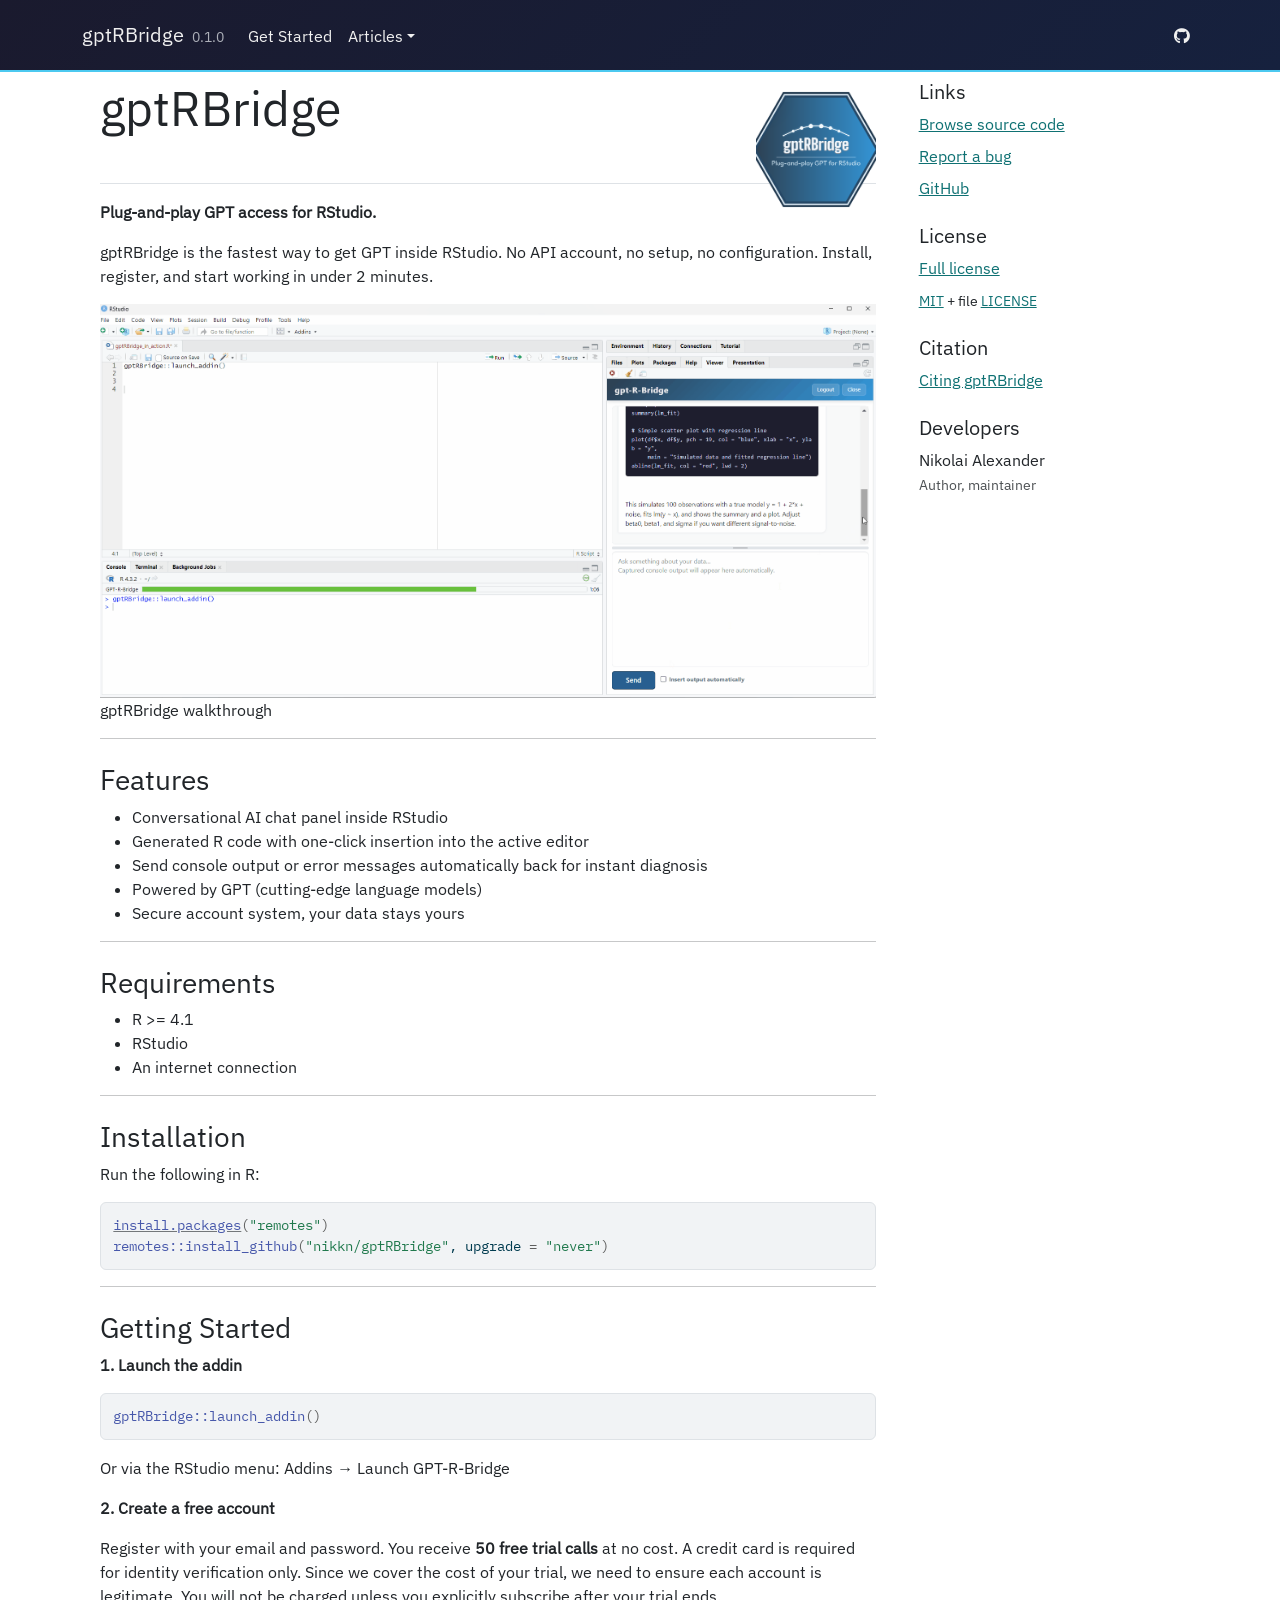
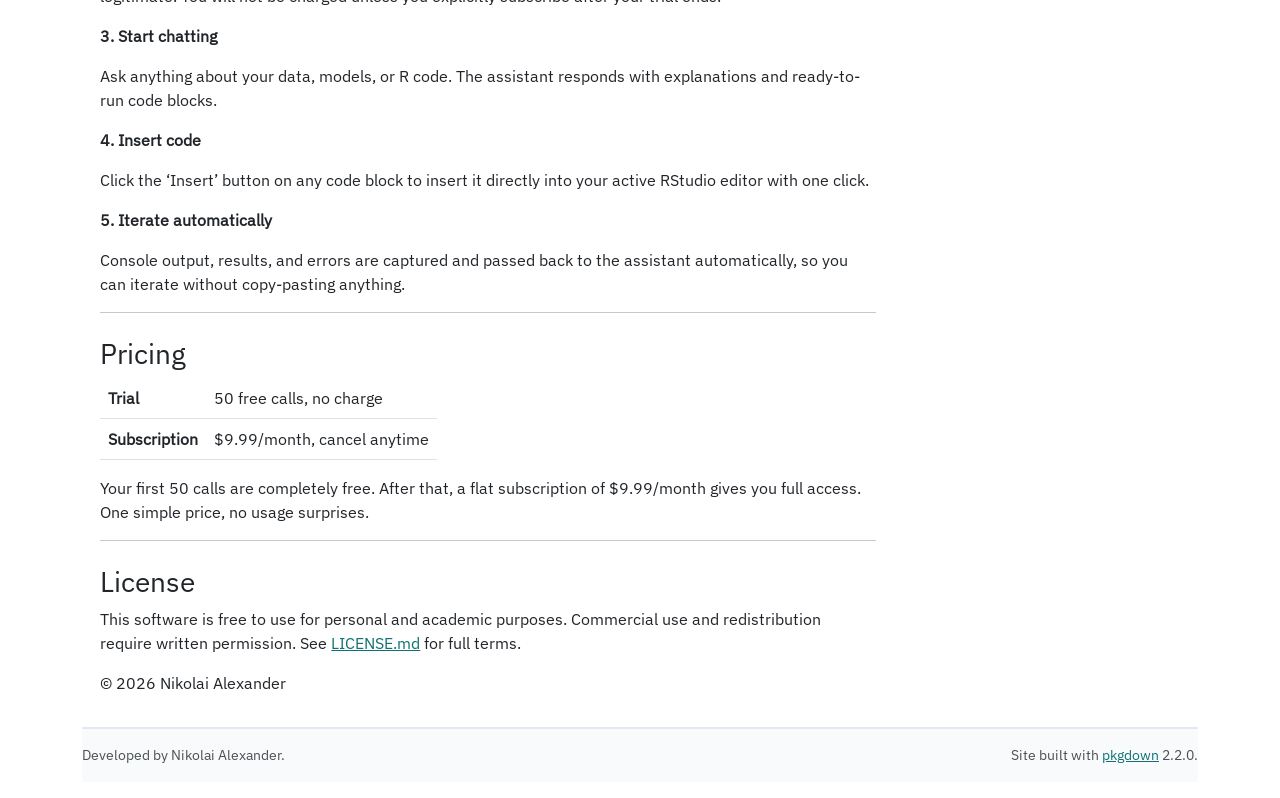
==== index.html @ c5573ac7 "Deploying to gh-pages from @ nikkn/gptRBridge@f4b66a08d3d2f777a98c2a73d792a81eff05a160 🚀" ====
<!DOCTYPE html>
<!-- Generated by pkgdown: do not edit by hand --><html lang="en">
<head>
<meta http-equiv="Content-Type" content="text/html; charset=UTF-8">
<meta charset="utf-8">
<meta http-equiv="X-UA-Compatible" content="IE=edge">
<meta name="viewport" content="width=device-width, initial-scale=1, shrink-to-fit=no">
<title>gptRBridge — Plug-and-play GPT for RStudio • gptRBridge</title>
<script src="deps/jquery-3.6.0/jquery-3.6.0.min.js"></script><meta name="viewport" content="width=device-width, initial-scale=1, shrink-to-fit=no">
<link href="deps/bootstrap-5.3.1/bootstrap.min.css" rel="stylesheet">
<script src="deps/bootstrap-5.3.1/bootstrap.bundle.min.js"></script><link href="deps/IBM_Plex_Sans-0.4.10/font.css" rel="stylesheet">
<link href="deps/IBM_Plex_Mono-0.4.10/font.css" rel="stylesheet">
<link href="deps/font-awesome-6.5.2/css/all.min.css" rel="stylesheet">
<link href="deps/font-awesome-6.5.2/css/v4-shims.min.css" rel="stylesheet">
<script src="deps/headroom-0.11.0/headroom.min.js"></script><script src="deps/headroom-0.11.0/jQuery.headroom.min.js"></script><script src="deps/bootstrap-toc-1.0.1/bootstrap-toc.min.js"></script><script src="deps/clipboard.js-2.0.11/clipboard.min.js"></script><script src="deps/search-1.0.0/autocomplete.jquery.min.js"></script><script src="deps/search-1.0.0/fuse.min.js"></script><script src="deps/search-1.0.0/mark.min.js"></script><!-- pkgdown --><script src="pkgdown.js"></script><meta property="og:title" content="gptRBridge — Plug-and-play GPT for RStudio">
<meta name="description" content="The fastest way to get GPT inside RStudio. No API account, no setup, no configuration. Install, register, and start working in under 2 minutes.
">
<meta property="og:description" content="The fastest way to get GPT inside RStudio. No API account, no setup, no configuration. Install, register, and start working in under 2 minutes.
">
<meta property="og:image" content="https://nikkn.github.io/gptRBridge/logo.png">
<style>
  .navbar {
    background: linear-gradient(135deg, #1a1a2e 0%, #16213e 100%) !important;
    border-bottom: 2px solid #4cc9f0;
  }
  .navbar-brand, .nav-link {
    color: #f0f0f0 !important;
  }
  .navbar-brand:hover, .nav-link:hover {
    color: #4cc9f0 !important;
  }
  .hero-banner {
    background: linear-gradient(135deg, #1a1a2e 0%, #16213e 60%, #0f3460 100%);
    color: white;
    padding: 4rem 2rem;
    text-align: center;
    border-bottom: 3px solid #4cc9f0;
  }
  .hero-banner h1 {
    font-size: 3rem;
    font-weight: 700;
    letter-spacing: -0.02em;
    color: #ffffff;
  }
  .hero-banner p {
    font-size: 1.25rem;
    color: #b0c4de;
    max-width: 600px;
    margin: 1rem auto;
  }
  .badge-row {
    margin: 1.5rem 0;
  }
  .feature-grid {
    display: grid;
    grid-template-columns: repeat(auto-fit, minmax(220px, 1fr));
    gap: 1.5rem;
    margin: 2rem 0;
  }
  .feature-card {
    background: #f8fafc;
    border: 1px solid #e2e8f0;
    border-left: 4px solid #4cc9f0;
    border-radius: 8px;
    padding: 1.5rem;
  }
  .feature-card h3 {
    font-size: 1rem;
    font-weight: 700;
    color: #1a1a2e;
    margin-bottom: 0.5rem;
  }
  pre code {
    font-family: 'IBM Plex Mono', monospace !important;
  }
  footer {
    border-top: 2px solid #e2e8f0;
    background: #f8fafc;
  }
  .bd-toc .nav-link,
  #toc .nav-link,
  .toc .nav-link,
  nav[aria-label="On this page"] a {
    color: #2c3e50 !important;
  }
  .bd-toc .nav-link:hover,
  #toc .nav-link:hover,
  nav[aria-label="On this page"] a:hover {
    color: #1a1a2e !important;
    font-weight: 600;
  }
  img[src="reference/figures/logo.png"] {
    display: none !important;
  }
</style>
</head>
<body>
    <a href="#main" class="visually-hidden-focusable">Skip to contents</a>


    <nav class="navbar navbar-expand-lg fixed-top bg-primary" data-bs-theme="dark" aria-label="Site navigation"><div class="container">

    <a class="navbar-brand me-2" href="index.html">gptRBridge</a>

    <small class="nav-text text-muted me-auto" data-bs-toggle="tooltip" data-bs-placement="bottom" title="">0.1.0</small>


    <button class="navbar-toggler" type="button" data-bs-toggle="collapse" data-bs-target="#navbar" aria-controls="navbar" aria-expanded="false" aria-label="Toggle navigation">
      <span class="navbar-toggler-icon"></span>
    </button>

    <div id="navbar" class="collapse navbar-collapse ms-3">
      <ul class="navbar-nav me-auto">
<li class="nav-item"><a class="nav-link" href="articles/get-started.html">Get Started</a></li>
<li class="nav-item dropdown">
  <button class="nav-link dropdown-toggle" type="button" id="dropdown-articles" data-bs-toggle="dropdown" aria-expanded="false" aria-haspopup="true">Articles</button>
  <ul class="dropdown-menu" aria-labelledby="dropdown-articles">
<li><a class="dropdown-item" href="articles/get-started.html">Get Started</a></li>
    <li><a class="dropdown-item" href="articles/faq.html">FAQ</a></li>
  </ul>
</li>
      </ul>
<ul class="navbar-nav">
<li class="nav-item"><a class="external-link nav-link" href="https://github.com/nikkn/gptRBridge" aria-label="GitHub"><span class="fa fab fa-github"></span></a></li>
      </ul>
</div>


  </div>
</nav><div class="container template-home">
<div class="row">
  <main id="main" class="col-md-9"><div class="section level1">
<div class="page-header">
<img src="logo.png" class="logo" alt=""><h1 id="gptrbridge">gptRBridge<a class="anchor" aria-label="anchor" href="#gptrbridge"></a>
</h1>
</div>
<p><img src="reference/figures/logo.png" align="right" height="140"></p>
<p><strong>Plug-and-play GPT access for RStudio.</strong></p>
<p>gptRBridge is the fastest way to get GPT inside RStudio. No API account, no setup, no configuration. Install, register, and start working in under 2 minutes.</p>
<div class="float">
<img src="reference/figures/gptRBridge_walkthrough.gif" alt="gptRBridge walkthrough"><div class="figcaption">gptRBridge walkthrough</div>
</div>
<hr>
<div class="section level2">
<h2 id="features">Features<a class="anchor" aria-label="anchor" href="#features"></a>
</h2>
<ul>
<li>Conversational AI chat panel inside RStudio</li>
<li>Generated R code with one-click insertion into the active editor</li>
<li>Send console output or error messages automatically back for instant diagnosis</li>
<li>Powered by GPT (cutting-edge language models)</li>
<li>Secure account system, your data stays yours</li>
</ul>
<hr>
</div>
<div class="section level2">
<h2 id="requirements">Requirements<a class="anchor" aria-label="anchor" href="#requirements"></a>
</h2>
<ul>
<li>R &gt;= 4.1</li>
<li>RStudio</li>
<li>An internet connection</li>
</ul>
<hr>
</div>
<div class="section level2">
<h2 id="installation">Installation<a class="anchor" aria-label="anchor" href="#installation"></a>
</h2>
<p>Run the following in R:</p>
<div class="sourceCode" id="cb1"><pre class="downlit sourceCode r">
<code class="sourceCode R"><span><span class="fu"><a href="https://rdrr.io/r/utils/install.packages.html" class="external-link">install.packages</a></span><span class="op">(</span><span class="st">"remotes"</span><span class="op">)</span></span>
<span><span class="fu">remotes</span><span class="fu">::</span><span class="fu">install_github</span><span class="op">(</span><span class="st">"nikkn/gptRBridge"</span>, upgrade <span class="op">=</span> <span class="st">"never"</span><span class="op">)</span></span></code></pre></div>
<hr>
</div>
<div class="section level2">
<h2 id="getting-started">Getting Started<a class="anchor" aria-label="anchor" href="#getting-started"></a>
</h2>
<p><strong>1. Launch the addin</strong></p>
<div class="sourceCode" id="cb2"><pre class="downlit sourceCode r">
<code class="sourceCode R"><span><span class="fu">gptRBridge</span><span class="fu">::</span><span class="fu">launch_addin</span><span class="op">(</span><span class="op">)</span></span></code></pre></div>
<p>Or via the RStudio menu: Addins → Launch GPT-R-Bridge</p>
<p><strong>2. Create a free account</strong></p>
<p>Register with your email and password. You receive <strong>50 free trial calls</strong> at no cost. A credit card is required for identity verification only. Since we cover the cost of your trial, we need to ensure each account is legitimate. You will not be charged unless you explicitly subscribe after your trial ends.</p>
<p><strong>3. Start chatting</strong></p>
<p>Ask anything about your data, models, or R code. The assistant responds with explanations and ready-to-run code blocks.</p>
<p><strong>4. Insert code</strong></p>
<p>Click the ‘Insert’ button on any code block to insert it directly into your active RStudio editor with one click.</p>
<p><strong>5. Iterate automatically</strong></p>
<p>Console output, results, and errors are captured and passed back to the assistant automatically, so you can iterate without copy-pasting anything.</p>
<hr>
</div>
<div class="section level2">
<h2 id="pricing">Pricing<a class="anchor" aria-label="anchor" href="#pricing"></a>
</h2>
<table class="table"><tbody>
<tr class="odd">
<td><strong>Trial</strong></td>
<td>50 free calls, no charge</td>
</tr>
<tr class="even">
<td><strong>Subscription</strong></td>
<td>$9.99/month, cancel anytime</td>
</tr>
</tbody></table>
<p>Your first 50 calls are completely free. After that, a flat subscription of $9.99/month gives you full access. One simple price, no usage surprises.</p>
<hr>
</div>
<div class="section level2">
<h2 id="license">License<a class="anchor" aria-label="anchor" href="#license"></a>
</h2>
<p>This software is free to use for personal and academic purposes. Commercial use and redistribution require written permission. See <a href="LICENSE.html">LICENSE.md</a> for full terms.</p>
<p>© 2026 Nikolai Alexander</p>
</div>
</div>
  </main><aside class="col-md-3"><div class="links">
<h2 data-toc-skip>Links</h2>
<ul class="list-unstyled">
<li><a href="https://github.com/nikkn/gptRBridge/" class="external-link">Browse source code</a></li>
<li><a href="https://github.com/nikkn/gptRBridge/issues" class="external-link">Report a bug</a></li>
<li><a href="https://github.com/nikkn/gptRBridge" class="external-link">GitHub</a></li>
</ul>
</div>

<div class="license">
<h2 data-toc-skip>License</h2>
<ul class="list-unstyled">
<li><a href="LICENSE.html">Full license</a></li>
<li><small><a href="https://opensource.org/licenses/mit-license.php" class="external-link">MIT</a> + file <a href="LICENSE-text.html">LICENSE</a></small></li>
</ul>
</div>


<div class="citation">
<h2 data-toc-skip>Citation</h2>
<ul class="list-unstyled">
<li><a href="authors.html#citation">Citing gptRBridge</a></li>
</ul>
</div>

<div class="developers">
<h2 data-toc-skip>Developers</h2>
<ul class="list-unstyled">
<li>Nikolai Alexander <br><small class="roles"> Author, maintainer </small>   </li>
</ul>
</div>



  </aside>
</div>


    <footer><div class="pkgdown-footer-left">
  <p>Developed by Nikolai Alexander.</p>
</div>

<div class="pkgdown-footer-right">
  <p>Site built with <a href="https://pkgdown.r-lib.org/" class="external-link">pkgdown</a> 2.2.0.</p>
</div>

    </footer>
</div>





  </body>
</html>
---- deps/IBM_Plex_Sans-0.4.10/font.css ----
/* cyrillic-ext */
@font-face {
  font-family: 'IBM Plex Sans';
  font-style: normal;
  font-weight: 400;
  font-stretch: 100%;
  font-display: swap;
  src: url(zYXGKVElMYYaJe8bpLHnCwDKr932-G7dytD-Dmu1swZSAXcomDVmadSD6llDCqg4poY.woff2) format('woff2');
  unicode-range: U+0460-052F, U+1C80-1C8A, U+20B4, U+2DE0-2DFF, U+A640-A69F, U+FE2E-FE2F;
}
/* cyrillic */
@font-face {
  font-family: 'IBM Plex Sans';
  font-style: normal;
  font-weight: 400;
  font-stretch: 100%;
  font-display: swap;
  src: url(zYXGKVElMYYaJe8bpLHnCwDKr932-G7dytD-Dmu1swZSAXcomDVmadSD6llDA6g4poY.woff2) format('woff2');
  unicode-range: U+0301, U+0400-045F, U+0490-0491, U+04B0-04B1, U+2116;
}
/* greek */
@font-face {
  font-family: 'IBM Plex Sans';
  font-style: normal;
  font-weight: 400;
  font-stretch: 100%;
  font-display: swap;
  src: url(zYXGKVElMYYaJe8bpLHnCwDKr932-G7dytD-Dmu1swZSAXcomDVmadSD6llDBKg4poY.woff2) format('woff2');
  unicode-range: U+0370-0377, U+037A-037F, U+0384-038A, U+038C, U+038E-03A1, U+03A3-03FF;
}
/* vietnamese */
@font-face {
  font-family: 'IBM Plex Sans';
  font-style: normal;
  font-weight: 400;
  font-stretch: 100%;
  font-display: swap;
  src: url(zYXGKVElMYYaJe8bpLHnCwDKr932-G7dytD-Dmu1swZSAXcomDVmadSD6llDCKg4poY.woff2) format('woff2');
  unicode-range: U+0102-0103, U+0110-0111, U+0128-0129, U+0168-0169, U+01A0-01A1, U+01AF-01B0, U+0300-0301, U+0303-0304, U+0308-0309, U+0323, U+0329, U+1EA0-1EF9, U+20AB;
}
/* latin-ext */
@font-face {
  font-family: 'IBM Plex Sans';
  font-style: normal;
  font-weight: 400;
  font-stretch: 100%;
  font-display: swap;
  src: url(zYXGKVElMYYaJe8bpLHnCwDKr932-G7dytD-Dmu1swZSAXcomDVmadSD6llDCag4poY.woff2) format('woff2');
  unicode-range: U+0100-02BA, U+02BD-02C5, U+02C7-02CC, U+02CE-02D7, U+02DD-02FF, U+0304, U+0308, U+0329, U+1D00-1DBF, U+1E00-1E9F, U+1EF2-1EFF, U+2020, U+20A0-20AB, U+20AD-20C0, U+2113, U+2C60-2C7F, U+A720-A7FF;
}
/* latin */
@font-face {
  font-family: 'IBM Plex Sans';
  font-style: normal;
  font-weight: 400;
  font-stretch: 100%;
  font-display: swap;
  src: url(zYXGKVElMYYaJe8bpLHnCwDKr932-G7dytD-Dmu1swZSAXcomDVmadSD6llDB6g4.woff2) format('woff2');
  unicode-range: U+0000-00FF, U+0131, U+0152-0153, U+02BB-02BC, U+02C6, U+02DA, U+02DC, U+0304, U+0308, U+0329, U+2000-206F, U+20AC, U+2122, U+2191, U+2193, U+2212, U+2215, U+FEFF, U+FFFD;
}
---- deps/IBM_Plex_Mono-0.4.10/font.css ----
/* cyrillic-ext */
@font-face {
  font-family: 'IBM Plex Mono';
  font-style: normal;
  font-weight: 400;
  font-display: swap;
  src: url(-F63fjptAgt5VM-kVkqdyU8n1iIq129k.woff2) format('woff2');
  unicode-range: U+0460-052F, U+1C80-1C8A, U+20B4, U+2DE0-2DFF, U+A640-A69F, U+FE2E-FE2F;
}
/* cyrillic */
@font-face {
  font-family: 'IBM Plex Mono';
  font-style: normal;
  font-weight: 400;
  font-display: swap;
  src: url(-F63fjptAgt5VM-kVkqdyU8n1isq129k.woff2) format('woff2');
  unicode-range: U+0301, U+0400-045F, U+0490-0491, U+04B0-04B1, U+2116;
}
/* vietnamese */
@font-face {
  font-family: 'IBM Plex Mono';
  font-style: normal;
  font-weight: 400;
  font-display: swap;
  src: url(-F63fjptAgt5VM-kVkqdyU8n1iAq129k.woff2) format('woff2');
  unicode-range: U+0102-0103, U+0110-0111, U+0128-0129, U+0168-0169, U+01A0-01A1, U+01AF-01B0, U+0300-0301, U+0303-0304, U+0308-0309, U+0323, U+0329, U+1EA0-1EF9, U+20AB;
}
/* latin-ext */
@font-face {
  font-family: 'IBM Plex Mono';
  font-style: normal;
  font-weight: 400;
  font-display: swap;
  src: url(-F63fjptAgt5VM-kVkqdyU8n1iEq129k.woff2) format('woff2');
  unicode-range: U+0100-02BA, U+02BD-02C5, U+02C7-02CC, U+02CE-02D7, U+02DD-02FF, U+0304, U+0308, U+0329, U+1D00-1DBF, U+1E00-1E9F, U+1EF2-1EFF, U+2020, U+20A0-20AB, U+20AD-20C0, U+2113, U+2C60-2C7F, U+A720-A7FF;
}
/* latin */
@font-face {
  font-family: 'IBM Plex Mono';
  font-style: normal;
  font-weight: 400;
  font-display: swap;
  src: url(-F63fjptAgt5VM-kVkqdyU8n1i8q1w.woff2) format('woff2');
  unicode-range: U+0000-00FF, U+0131, U+0152-0153, U+02BB-02BC, U+02C6, U+02DA, U+02DC, U+0304, U+0308, U+0329, U+2000-206F, U+20AC, U+2122, U+2191, U+2193, U+2212, U+2215, U+FEFF, U+FFFD;
}
---- deps/font-awesome-6.5.2/css/v4-shims.min.css ----
/*!
 * Font Awesome Free 6.5.2 by @fontawesome - https://fontawesome.com
 * License - https://fontawesome.com/license/free (Icons: CC BY 4.0, Fonts: SIL OFL 1.1, Code: MIT License)
 * Copyright 2024 Fonticons, Inc.
 */
.fa.fa-glass:before{content:"\f000"}.fa.fa-envelope-o{font-family:"Font Awesome 6 Free";font-weight:400}.fa.fa-envelope-o:before{content:"\f0e0"}.fa.fa-star-o{font-family:"Font Awesome 6 Free";font-weight:400}.fa.fa-star-o:before{content:"\f005"}.fa.fa-close:before,.fa.fa-remove:before{content:"\f00d"}.fa.fa-gear:before{content:"\f013"}.fa.fa-trash-o{font-family:"Font Awesome 6 Free";font-weight:400}.fa.fa-trash-o:before{content:"\f2ed"}.fa.fa-home:before{content:"\f015"}.fa.fa-file-o{font-family:"Font Awesome 6 Free";font-weight:400}.fa.fa-file-o:before{content:"\f15b"}.fa.fa-clock-o{font-family:"Font Awesome 6 Free";font-weight:400}.fa.fa-clock-o:before{content:"\f017"}.fa.fa-arrow-circle-o-down{font-family:"Font Awesome 6 Free";font-weight:400}.fa.fa-arrow-circle-o-down:before{content:"\f358"}.fa.fa-arrow-circle-o-up{font-family:"Font Awesome 6 Free";font-weight:400}.fa.fa-arrow-circle-o-up:before{content:"\f35b"}.fa.fa-play-circle-o{font-family:"Font Awesome 6 Free";font-weight:400}.fa.fa-play-circle-o:before{content:"\f144"}.fa.fa-repeat:before,.fa.fa-rotate-right:before{content:"\f01e"}.fa.fa-refresh:before{content:"\f021"}.fa.fa-list-alt{font-family:"Font Awesome 6 Free";font-weight:400}.fa.fa-list-alt:before{content:"\f022"}.fa.fa-dedent:before{content:"\f03b"}.fa.fa-video-camera:before{content:"\f03d"}.fa.fa-picture-o{font-family:"Font Awesome 6 Free";font-weight:400}.fa.fa-picture-o:before{content:"\f03e"}.fa.fa-photo{font-family:"Font Awesome 6 Free";font-weight:400}.fa.fa-photo:before{content:"\f03e"}.fa.fa-image{font-family:"Font Awesome 6 Free";font-weight:400}.fa.fa-image:before{content:"\f03e"}.fa.fa-map-marker:before{content:"\f3c5"}.fa.fa-pencil-square-o{font-family:"Font Awesome 6 Free";font-weight:400}.fa.fa-pencil-square-o:before{content:"\f044"}.fa.fa-edit{font-family:"Font Awesome 6 Free";font-weight:400}.fa.fa-edit:before{content:"\f044"}.fa.fa-share-square-o:before{content:"\f14d"}.fa.fa-check-square-o{font-family:"Font Awesome 6 Free";font-weight:400}.fa.fa-check-square-o:before{content:"\f14a"}.fa.fa-arrows:before{content:"\f0b2"}.fa.fa-times-circle-o{font-family:"Font Awesome 6 Free";font-weight:400}.fa.fa-times-circle-o:before{content:"\f057"}.fa.fa-check-circle-o{font-family:"Font Awesome 6 Free";font-weight:400}.fa.fa-check-circle-o:before{content:"\f058"}.fa.fa-mail-forward:before{content:"\f064"}.fa.fa-expand:before{content:"\f424"}.fa.fa-compress:before{content:"\f422"}.fa.fa-eye,.fa.fa-eye-slash{font-family:"Font Awesome 6 Free";font-weight:400}.fa.fa-warning:before{content:"\f071"}.fa.fa-calendar:before{content:"\f073"}.fa.fa-arrows-v:before{content:"\f338"}.fa.fa-arrows-h:before{content:"\f337"}.fa.fa-bar-chart-o:before,.fa.fa-bar-chart:before{content:"\e0e3"}.fa.fa-twitter-square{font-family:"Font Awesome 6 Brands";font-weight:400}.fa.fa-twitter-square:before{content:"\f081"}.fa.fa-facebook-square{font-family:"Font Awesome 6 Brands";font-weight:400}.fa.fa-facebook-square:before{content:"\f082"}.fa.fa-gears:before{content:"\f085"}.fa.fa-thumbs-o-up{font-family:"Font Awesome 6 Free";font-weight:400}.fa.fa-thumbs-o-up:before{content:"\f164"}.fa.fa-thumbs-o-down{font-family:"Font Awesome 6 Free";font-weight:400}.fa.fa-thumbs-o-down:before{content:"\f165"}.fa.fa-heart-o{font-family:"Font Awesome 6 Free";font-weight:400}.fa.fa-heart-o:before{content:"\f004"}.fa.fa-sign-out:before{content:"\f2f5"}.fa.fa-linkedin-square{font-family:"Font Awesome 6 Brands";font-weight:400}.fa.fa-linkedin-square:before{content:"\f08c"}.fa.fa-thumb-tack:before{content:"\f08d"}.fa.fa-external-link:before{content:"\f35d"}.fa.fa-sign-in:before{content:"\f2f6"}.fa.fa-github-square{font-family:"Font Awesome 6 Brands";font-weight:400}.fa.fa-github-square:before{content:"\f092"}.fa.fa-lemon-o{font-family:"Font Awesome 6 Free";font-weight:400}.fa.fa-lemon-o:before{content:"\f094"}.fa.fa-square-o{font-family:"Font Awesome 6 Free";font-weight:400}.fa.fa-square-o:before{content:"\f0c8"}.fa.fa-bookmark-o{font-family:"Font Awesome 6 Free";font-weight:400}.fa.fa-bookmark-o:before{content:"\f02e"}.fa.fa-facebook,.fa.fa-twitter{font-family:"Font Awesome 6 Brands";font-weight:400}.fa.fa-facebook:before{content:"\f39e"}.fa.fa-facebook-f{font-family:"Font Awesome 6 Brands";font-weight:400}.fa.fa-facebook-f:before{content:"\f39e"}.fa.fa-github{font-family:"Font Awesome 6 Brands";font-weight:400}.fa.fa-credit-card{font-family:"Font Awesome 6 Free";font-weight:400}.fa.fa-feed:before{content:"\f09e"}.fa.fa-hdd-o{font-family:"Font Awesome 6 Free";font-weight:400}.fa.fa-hdd-o:before{content:"\f0a0"}.fa.fa-hand-o-right{font-family:"Font Awesome 6 Free";font-weight:400}.fa.fa-hand-o-right:before{content:"\f0a4"}.fa.fa-hand-o-left{font-family:"Font Awesome 6 Free";font-weight:400}.fa.fa-hand-o-left:before{content:"\f0a5"}.fa.fa-hand-o-up{font-family:"Font Awesome 6 Free";font-weight:400}.fa.fa-hand-o-up:before{content:"\f0a6"}.fa.fa-hand-o-down{font-family:"Font Awesome 6 Free";font-weight:400}.fa.fa-hand-o-down:before{content:"\f0a7"}.fa.fa-globe:before{content:"\f57d"}.fa.fa-tasks:before{content:"\f828"}.fa.fa-arrows-alt:before{content:"\f31e"}.fa.fa-group:before{content:"\f0c0"}.fa.fa-chain:before{content:"\f0c1"}.fa.fa-cut:before{content:"\f0c4"}.fa.fa-files-o{font-family:"Font Awesome 6 Free";font-weight:400}.fa.fa-files-o:before{content:"\f0c5"}.fa.fa-floppy-o{font-family:"Font Awesome 6 Free";font-weight:400}.fa.fa-floppy-o:before{content:"\f0c7"}.fa.fa-save{font-family:"Font Awesome 6 Free";font-weight:400}.fa.fa-save:before{content:"\f0c7"}.fa.fa-navicon:before,.fa.fa-reorder:before{content:"\f0c9"}.fa.fa-magic:before{content:"\e2ca"}.fa.fa-pinterest,.fa.fa-pinterest-square{font-family:"Font Awesome 6 Brands";font-weight:400}.fa.fa-pinterest-square:before{content:"\f0d3"}.fa.fa-google-plus-square{font-family:"Font Awesome 6 Brands";font-weight:400}.fa.fa-google-plus-square:before{content:"\f0d4"}.fa.fa-google-plus{font-family:"Font Awesome 6 Brands";font-weight:400}.fa.fa-google-plus:before{content:"\f0d5"}.fa.fa-money:before{content:"\f3d1"}.fa.fa-unsorted:before{content:"\f0dc"}.fa.fa-sort-desc:before{content:"\f0dd"}.fa.fa-sort-asc:before{content:"\f0de"}.fa.fa-linkedin{font-family:"Font Awesome 6 Brands";font-weight:400}.fa.fa-linkedin:before{content:"\f0e1"}.fa.fa-rotate-left:before{content:"\f0e2"}.fa.fa-legal:before{content:"\f0e3"}.fa.fa-dashboard:before,.fa.fa-tachometer:before{content:"\f625"}.fa.fa-comment-o{font-family:"Font Awesome 6 Free";font-weight:400}.fa.fa-comment-o:before{content:"\f075"}.fa.fa-comments-o{font-family:"Font Awesome 6 Free";font-weight:400}.fa.fa-comments-o:before{content:"\f086"}.fa.fa-flash:before{content:"\f0e7"}.fa.fa-clipboard:before{content:"\f0ea"}.fa.fa-lightbulb-o{font-family:"Font Awesome 6 Free";font-weight:400}.fa.fa-lightbulb-o:before{content:"\f0eb"}.fa.fa-exchange:before{content:"\f362"}.fa.fa-cloud-download:before{content:"\f0ed"}.fa.fa-cloud-upload:before{content:"\f0ee"}.fa.fa-bell-o{font-family:"Font Awesome 6 Free";font-weight:400}.fa.fa-bell-o:before{content:"\f0f3"}.fa.fa-cutlery:before{content:"\f2e7"}.fa.fa-file-text-o{font-family:"Font Awesome 6 Free";font-weight:400}.fa.fa-file-text-o:before{content:"\f15c"}.fa.fa-building-o{font-family:"Font Awesome 6 Free";font-weight:400}.fa.fa-building-o:before{content:"\f1ad"}.fa.fa-hospital-o{font-family:"Font Awesome 6 Free";font-weight:400}.fa.fa-hospital-o:before{content:"\f0f8"}.fa.fa-tablet:before{content:"\f3fa"}.fa.fa-mobile-phone:before,.fa.fa-mobile:before{content:"\f3cd"}.fa.fa-circle-o{font-family:"Font Awesome 6 Free";font-weight:400}.fa.fa-circle-o:before{content:"\f111"}.fa.fa-mail-reply:before{content:"\f3e5"}.fa.fa-github-alt{font-family:"Font Awesome 6 Brands";font-weight:400}.fa.fa-folder-o{font-family:"Font Awesome 6 Free";font-weight:400}.fa.fa-folder-o:before{content:"\f07b"}.fa.fa-folder-open-o{font-family:"Font Awesome 6 Free";font-weight:400}.fa.fa-folder-open-o:before{content:"\f07c"}.fa.fa-smile-o{font-family:"Font Awesome 6 Free";font-weight:400}.fa.fa-smile-o:before{content:"\f118"}.fa.fa-frown-o{font-family:"Font Awesome 6 Free";font-weight:400}.fa.fa-frown-o:before{content:"\f119"}.fa.fa-meh-o{font-family:"Font Awesome 6 Free";font-weight:400}.fa.fa-meh-o:before{content:"\f11a"}.fa.fa-keyboard-o{font-family:"Font Awesome 6 Free";font-weight:400}.fa.fa-keyboard-o:before{content:"\f11c"}.fa.fa-flag-o{font-family:"Font Awesome 6 Free";font-weight:400}.fa.fa-flag-o:before{content:"\f024"}.fa.fa-mail-reply-all:before{content:"\f122"}.fa.fa-star-half-o{font-family:"Font Awesome 6 Free";font-weight:400}.fa.fa-star-half-o:before{content:"\f5c0"}.fa.fa-star-half-empty{font-family:"Font Awesome 6 Free";font-weight:400}.fa.fa-star-half-empty:before{content:"\f5c0"}.fa.fa-star-half-full{font-family:"Font Awesome 6 Free";font-weight:400}.fa.fa-star-half-full:before{content:"\f5c0"}.fa.fa-code-fork:before{content:"\f126"}.fa.fa-chain-broken:before,.fa.fa-unlink:before{content:"\f127"}.fa.fa-calendar-o{font-family:"Font Awesome 6 Free";font-weight:400}.fa.fa-calendar-o:before{content:"\f133"}.fa.fa-css3,.fa.fa-html5,.fa.fa-maxcdn{font-family:"Font Awesome 6 Brands";font-weight:400}.fa.fa-unlock-alt:before{content:"\f09c"}.fa.fa-minus-square-o{font-family:"Font Awesome 6 Free";font-weight:400}.fa.fa-minus-square-o:before{content:"\f146"}.fa.fa-level-up:before{content:"\f3bf"}.fa.fa-level-down:before{content:"\f3be"}.fa.fa-pencil-square:before{content:"\f14b"}.fa.fa-external-link-square:before{content:"\f360"}.fa.fa-compass{font-family:"Font Awesome 6 Free";font-weight:400}.fa.fa-caret-square-o-down{font-family:"Font Awesome 6 Free";font-weight:400}.fa.fa-caret-square-o-down:before{content:"\f150"}.fa.fa-toggle-down{font-family:"Font Awesome 6 Free";font-weight:400}.fa.fa-toggle-down:before{content:"\f150"}.fa.fa-caret-square-o-up{font-family:"Font Awesome 6 Free";font-weight:400}.fa.fa-caret-square-o-up:before{content:"\f151"}.fa.fa-toggle-up{font-family:"Font Awesome 6 Free";font-weight:400}.fa.fa-toggle-up:before{content:"\f151"}.fa.fa-caret-square-o-right{font-family:"Font Awesome 6 Free";font-weight:400}.fa.fa-caret-square-o-right:before{content:"\f152"}.fa.fa-toggle-right{font-family:"Font Awesome 6 Free";font-weight:400}.fa.fa-toggle-right:before{content:"\f152"}.fa.fa-eur:before,.fa.fa-euro:before{content:"\f153"}.fa.fa-gbp:before{content:"\f154"}.fa.fa-dollar:before,.fa.fa-usd:before{content:"\24"}.fa.fa-inr:before,.fa.fa-rupee:before{content:"\e1bc"}.fa.fa-cny:before,.fa.fa-jpy:before,.fa.fa-rmb:before,.fa.fa-yen:before{content:"\f157"}.fa.fa-rouble:before,.fa.fa-rub:before,.fa.fa-ruble:before{content:"\f158"}.fa.fa-krw:before,.fa.fa-won:before{content:"\f159"}.fa.fa-bitcoin,.fa.fa-btc{font-family:"Font Awesome 6 Brands";font-weight:400}.fa.fa-bitcoin:before{content:"\f15a"}.fa.fa-file-text:before{content:"\f15c"}.fa.fa-sort-alpha-asc:before{content:"\f15d"}.fa.fa-sort-alpha-desc:before{content:"\f881"}.fa.fa-sort-amount-asc:before{content:"\f884"}.fa.fa-sort-amount-desc:before{content:"\f160"}.fa.fa-sort-numeric-asc:before{content:"\f162"}.fa.fa-sort-numeric-desc:before{content:"\f886"}.fa.fa-youtube-square{font-family:"Font Awesome 6 Brands";font-weight:400}.fa.fa-youtube-square:before{content:"\f431"}.fa.fa-xing,.fa.fa-xing-square,.fa.fa-youtube{font-family:"Font Awesome 6 Brands";font-weight:400}.fa.fa-xing-square:before{content:"\f169"}.fa.fa-youtube-play{font-family:"Font Awesome 6 Brands";font-weight:400}.fa.fa-youtube-play:before{content:"\f167"}.fa.fa-adn,.fa.fa-bitbucket,.fa.fa-bitbucket-square,.fa.fa-dropbox,.fa.fa-flickr,.fa.fa-instagram,.fa.fa-stack-overflow{font-family:"Font Awesome 6 Brands";font-weight:400}.fa.fa-bitbucket-square:before{content:"\f171"}.fa.fa-tumblr,.fa.fa-tumblr-square{font-family:"Font Awesome 6 Brands";font-weight:400}.fa.fa-tumblr-square:before{content:"\f174"}.fa.fa-long-arrow-down:before{content:"\f309"}.fa.fa-long-arrow-up:before{content:"\f30c"}.fa.fa-long-arrow-left:before{content:"\f30a"}.fa.fa-long-arrow-right:before{content:"\f30b"}.fa.fa-android,.fa.fa-apple,.fa.fa-dribbble,.fa.fa-foursquare,.fa.fa-gittip,.fa.fa-gratipay,.fa.fa-linux,.fa.fa-skype,.fa.fa-trello,.fa.fa-windows{font-family:"Font Awesome 6 Brands";font-weight:400}.fa.fa-gittip:before{content:"\f184"}.fa.fa-sun-o{font-family:"Font Awesome 6 Free";font-weight:400}.fa.fa-sun-o:before{content:"\f185"}.fa.fa-moon-o{font-family:"Font Awesome 6 Free";font-weight:400}.fa.fa-moon-o:before{content:"\f186"}.fa.fa-pagelines,.fa.fa-renren,.fa.fa-stack-exchange,.fa.fa-vk,.fa.fa-weibo{font-family:"Font Awesome 6 Brands";font-weight:400}.fa.fa-arrow-circle-o-right{font-family:"Font Awesome 6 Free";font-weight:400}.fa.fa-arrow-circle-o-right:before{content:"\f35a"}.fa.fa-arrow-circle-o-left{font-family:"Font Awesome 6 Free";font-weight:400}.fa.fa-arrow-circle-o-left:before{content:"\f359"}.fa.fa-caret-square-o-left{font-family:"Font Awesome 6 Free";font-weight:400}.fa.fa-caret-square-o-left:before{content:"\f191"}.fa.fa-toggle-left{font-family:"Font Awesome 6 Free";font-weight:400}.fa.fa-toggle-left:before{content:"\f191"}.fa.fa-dot-circle-o{font-family:"Font Awesome 6 Free";font-weight:400}.fa.fa-dot-circle-o:before{content:"\f192"}.fa.fa-vimeo-square{font-family:"Font Awesome 6 Brands";font-weight:400}.fa.fa-vimeo-square:before{content:"\f194"}.fa.fa-try:before,.fa.fa-turkish-lira:before{content:"\e2bb"}.fa.fa-plus-square-o{font-family:"Font Awesome 6 Free";font-weight:400}.fa.fa-plus-square-o:before{content:"\f0fe"}.fa.fa-openid,.fa.fa-slack,.fa.fa-wordpress{font-family:"Font Awesome 6 Brands";font-weight:400}.fa.fa-bank:before,.fa.fa-institution:before{content:"\f19c"}.fa.fa-mortar-board:before{content:"\f19d"}.fa.fa-google,.fa.fa-reddit,.fa.fa-reddit-square,.fa.fa-yahoo{font-family:"Font Awesome 6 Brands";font-weight:400}.fa.fa-reddit-square:before{content:"\f1a2"}.fa.fa-behance,.fa.fa-behance-square,.fa.fa-delicious,.fa.fa-digg,.fa.fa-drupal,.fa.fa-joomla,.fa.fa-pied-piper-alt,.fa.fa-pied-piper-pp,.fa.fa-stumbleupon,.fa.fa-stumbleupon-circle{font-family:"Font Awesome 6 Brands";font-weight:400}.fa.fa-behance-square:before{content:"\f1b5"}.fa.fa-steam,.fa.fa-steam-square{font-family:"Font Awesome 6 Brands";font-weight:400}.fa.fa-steam-square:before{content:"\f1b7"}.fa.fa-automobile:before{content:"\f1b9"}.fa.fa-cab:before{content:"\f1ba"}.fa.fa-deviantart,.fa.fa-soundcloud,.fa.fa-spotify{font-family:"Font Awesome 6 Brands";font-weight:400}.fa.fa-file-pdf-o{font-family:"Font Awesome 6 Free";font-weight:400}.fa.fa-file-pdf-o:before{content:"\f1c1"}.fa.fa-file-word-o{font-family:"Font Awesome 6 Free";font-weight:400}.fa.fa-file-word-o:before{content:"\f1c2"}.fa.fa-file-excel-o{font-family:"Font Awesome 6 Free";font-weight:400}.fa.fa-file-excel-o:before{content:"\f1c3"}.fa.fa-file-powerpoint-o{font-family:"Font Awesome 6 Free";font-weight:400}.fa.fa-file-powerpoint-o:before{content:"\f1c4"}.fa.fa-file-image-o{font-family:"Font Awesome 6 Free";font-weight:400}.fa.fa-file-image-o:before{content:"\f1c5"}.fa.fa-file-photo-o{font-family:"Font Awesome 6 Free";font-weight:400}.fa.fa-file-photo-o:before{content:"\f1c5"}.fa.fa-file-picture-o{font-family:"Font Awesome 6 Free";font-weight:400}.fa.fa-file-picture-o:before{content:"\f1c5"}.fa.fa-file-archive-o{font-family:"Font Awesome 6 Free";font-weight:400}.fa.fa-file-archive-o:before{content:"\f1c6"}.fa.fa-file-zip-o{font-family:"Font Awesome 6 Free";font-weight:400}.fa.fa-file-zip-o:before{content:"\f1c6"}.fa.fa-file-audio-o{font-family:"Font Awesome 6 Free";font-weight:400}.fa.fa-file-audio-o:before{content:"\f1c7"}.fa.fa-file-sound-o{font-family:"Font Awesome 6 Free";font-weight:400}.fa.fa-file-sound-o:before{content:"\f1c7"}.fa.fa-file-video-o{font-family:"Font Awesome 6 Free";font-weight:400}.fa.fa-file-video-o:before{content:"\f1c8"}.fa.fa-file-movie-o{font-family:"Font Awesome 6 Free";font-weight:400}.fa.fa-file-movie-o:before{content:"\f1c8"}.fa.fa-file-code-o{font-family:"Font Awesome 6 Free";font-weight:400}.fa.fa-file-code-o:before{content:"\f1c9"}.fa.fa-codepen,.fa.fa-jsfiddle,.fa.fa-vine{font-family:"Font Awesome 6 Brands";font-weight:400}.fa.fa-life-bouy:before,.fa.fa-life-buoy:before,.fa.fa-life-saver:before,.fa.fa-support:before{content:"\f1cd"}.fa.fa-circle-o-notch:before{content:"\f1ce"}.fa.fa-ra,.fa.fa-rebel{font-family:"Font Awesome 6 Brands";font-weight:400}.fa.fa-ra:before{content:"\f1d0"}.fa.fa-resistance{font-family:"Font Awesome 6 Brands";font-weight:400}.fa.fa-resistance:before{content:"\f1d0"}.fa.fa-empire,.fa.fa-ge{font-family:"Font Awesome 6 Brands";font-weight:400}.fa.fa-ge:before{content:"\f1d1"}.fa.fa-git-square{font-family:"Font Awesome 6 Brands";font-weight:400}.fa.fa-git-square:before{content:"\f1d2"}.fa.fa-git,.fa.fa-hacker-news,.fa.fa-y-combinator-square{font-family:"Font Awesome 6 Brands";font-weight:400}.fa.fa-y-combinator-square:before{content:"\f1d4"}.fa.fa-yc-square{font-family:"Font Awesome 6 Brands";font-weight:400}.fa.fa-yc-square:before{content:"\f1d4"}.fa.fa-qq,.fa.fa-tencent-weibo,.fa.fa-wechat,.fa.fa-weixin{font-family:"Font Awesome 6 Brands";font-weight:400}.fa.fa-wechat:before{content:"\f1d7"}.fa.fa-send:before{content:"\f1d8"}.fa.fa-paper-plane-o{font-family:"Font Awesome 6 Free";font-weight:400}.fa.fa-paper-plane-o:before{content:"\f1d8"}.fa.fa-send-o{font-family:"Font Awesome 6 Free";font-weight:400}.fa.fa-send-o:before{content:"\f1d8"}.fa.fa-circle-thin{font-family:"Font Awesome 6 Free";font-weight:400}.fa.fa-circle-thin:before{content:"\f111"}.fa.fa-header:before{content:"\f1dc"}.fa.fa-futbol-o{font-family:"Font Awesome 6 Free";font-weight:400}.fa.fa-futbol-o:before{content:"\f1e3"}.fa.fa-soccer-ball-o{font-family:"Font Awesome 6 Free";font-weight:400}.fa.fa-soccer-ball-o:before{content:"\f1e3"}.fa.fa-slideshare,.fa.fa-twitch,.fa.fa-yelp{font-family:"Font Awesome 6 Brands";font-weight:400}.fa.fa-newspaper-o{font-family:"Font Awesome 6 Free";font-weight:400}.fa.fa-newspaper-o:before{content:"\f1ea"}.fa.fa-cc-amex,.fa.fa-cc-discover,.fa.fa-cc-mastercard,.fa.fa-cc-paypal,.fa.fa-cc-stripe,.fa.fa-cc-visa,.fa.fa-google-wallet,.fa.fa-paypal{font-family:"Font Awesome 6 Brands";font-weight:400}.fa.fa-bell-slash-o{font-family:"Font Awesome 6 Free";font-weight:400}.fa.fa-bell-slash-o:before{content:"\f1f6"}.fa.fa-trash:before{content:"\f2ed"}.fa.fa-copyright{font-family:"Font Awesome 6 Free";font-weight:400}.fa.fa-eyedropper:before{content:"\f1fb"}.fa.fa-area-chart:before{content:"\f1fe"}.fa.fa-pie-chart:before{content:"\f200"}.fa.fa-line-chart:before{content:"\f201"}.fa.fa-lastfm,.fa.fa-lastfm-square{font-family:"Font Awesome 6 Brands";font-weight:400}.fa.fa-lastfm-square:before{content:"\f203"}.fa.fa-angellist,.fa.fa-ioxhost{font-family:"Font Awesome 6 Brands";font-weight:400}.fa.fa-cc{font-family:"Font Awesome 6 Free";font-weight:400}.fa.fa-cc:before{content:"\f20a"}.fa.fa-ils:before,.fa.fa-shekel:before,.fa.fa-sheqel:before{content:"\f20b"}.fa.fa-buysellads,.fa.fa-connectdevelop,.fa.fa-dashcube,.fa.fa-forumbee,.fa.fa-leanpub,.fa.fa-sellsy,.fa.fa-shirtsinbulk,.fa.fa-simplybuilt,.fa.fa-skyatlas{font-family:"Font Awesome 6 Brands";font-weight:400}.fa.fa-diamond{font-family:"Font Awesome 6 Free";font-weight:400}.fa.fa-diamond:before{content:"\f3a5"}.fa.fa-intersex:before,.fa.fa-transgender:before{content:"\f224"}.fa.fa-transgender-alt:before{content:"\f225"}.fa.fa-facebook-official{font-family:"Font Awesome 6 Brands";font-weight:400}.fa.fa-facebook-official:before{content:"\f09a"}.fa.fa-pinterest-p,.fa.fa-whatsapp{font-family:"Font Awesome 6 Brands";font-weight:400}.fa.fa-hotel:before{content:"\f236"}.fa.fa-medium,.fa.fa-viacoin,.fa.fa-y-combinator,.fa.fa-yc{font-family:"Font Awesome 6 Brands";font-weight:400}.fa.fa-yc:before{content:"\f23b"}.fa.fa-expeditedssl,.fa.fa-opencart,.fa.fa-optin-monster{font-family:"Font Awesome 6 Brands";font-weight:400}.fa.fa-battery-4:before,.fa.fa-battery:before{content:"\f240"}.fa.fa-battery-3:before{content:"\f241"}.fa.fa-battery-2:before{content:"\f242"}.fa.fa-battery-1:before{content:"\f243"}.fa.fa-battery-0:before{content:"\f244"}.fa.fa-object-group,.fa.fa-object-ungroup,.fa.fa-sticky-note-o{font-family:"Font Awesome 6 Free";font-weight:400}.fa.fa-sticky-note-o:before{content:"\f249"}.fa.fa-cc-diners-club,.fa.fa-cc-jcb{font-family:"Font Awesome 6 Brands";font-weight:400}.fa.fa-clone{font-family:"Font Awesome 6 Free";font-weight:400}.fa.fa-hourglass-o:before{content:"\f254"}.fa.fa-hourglass-1:before{content:"\f251"}.fa.fa-hourglass-2:before{content:"\f252"}.fa.fa-hourglass-3:before{content:"\f253"}.fa.fa-hand-rock-o{font-family:"Font Awesome 6 Free";font-weight:400}.fa.fa-hand-rock-o:before{content:"\f255"}.fa.fa-hand-grab-o{font-family:"Font Awesome 6 Free";font-weight:400}.fa.fa-hand-grab-o:before{content:"\f255"}.fa.fa-hand-paper-o{font-family:"Font Awesome 6 Free";font-weight:400}.fa.fa-hand-paper-o:before{content:"\f256"}.fa.fa-hand-stop-o{font-family:"Font Awesome 6 Free";font-weight:400}.fa.fa-hand-stop-o:before{content:"\f256"}.fa.fa-hand-scissors-o{font-family:"Font Awesome 6 Free";font-weight:400}.fa.fa-hand-scissors-o:before{content:"\f257"}.fa.fa-hand-lizard-o{font-family:"Font Awesome 6 Free";font-weight:400}.fa.fa-hand-lizard-o:before{content:"\f258"}.fa.fa-hand-spock-o{font-family:"Font Awesome 6 Free";font-weight:400}.fa.fa-hand-spock-o:before{content:"\f259"}.fa.fa-hand-pointer-o{font-family:"Font Awesome 6 Free";font-weight:400}.fa.fa-hand-pointer-o:before{content:"\f25a"}.fa.fa-hand-peace-o{font-family:"Font Awesome 6 Free";font-weight:400}.fa.fa-hand-peace-o:before{content:"\f25b"}.fa.fa-registered{font-family:"Font Awesome 6 Free";font-weight:400}.fa.fa-creative-commons,.fa.fa-gg,.fa.fa-gg-circle,.fa.fa-odnoklassniki,.fa.fa-odnoklassniki-square{font-family:"Font Awesome 6 Brands";font-weight:400}.fa.fa-odnoklassniki-square:before{content:"\f264"}.fa.fa-chrome,.fa.fa-firefox,.fa.fa-get-pocket,.fa.fa-internet-explorer,.fa.fa-opera,.fa.fa-safari,.fa.fa-wikipedia-w{font-family:"Font Awesome 6 Brands";font-weight:400}.fa.fa-television:before{content:"\f26c"}.fa.fa-500px,.fa.fa-amazon,.fa.fa-contao{font-family:"Font Awesome 6 Brands";font-weight:400}.fa.fa-calendar-plus-o{font-family:"Font Awesome 6 Free";font-weight:400}.fa.fa-calendar-plus-o:before{content:"\f271"}.fa.fa-calendar-minus-o{font-family:"Font Awesome 6 Free";font-weight:400}.fa.fa-calendar-minus-o:before{content:"\f272"}.fa.fa-calendar-times-o{font-family:"Font Awesome 6 Free";font-weight:400}.fa.fa-calendar-times-o:before{content:"\f273"}.fa.fa-calendar-check-o{font-family:"Font Awesome 6 Free";font-weight:400}.fa.fa-calendar-check-o:before{content:"\f274"}.fa.fa-map-o{font-family:"Font Awesome 6 Free";font-weight:400}.fa.fa-map-o:before{content:"\f279"}.fa.fa-commenting:before{content:"\f4ad"}.fa.fa-commenting-o{font-family:"Font Awesome 6 Free";font-weight:400}.fa.fa-commenting-o:before{content:"\f4ad"}.fa.fa-houzz,.fa.fa-vimeo{font-family:"Font Awesome 6 Brands";font-weight:400}.fa.fa-vimeo:before{content:"\f27d"}.fa.fa-black-tie,.fa.fa-edge,.fa.fa-fonticons,.fa.fa-reddit-alien{font-family:"Font Awesome 6 Brands";font-weight:400}.fa.fa-credit-card-alt:before{content:"\f09d"}.fa.fa-codiepie,.fa.fa-fort-awesome,.fa.fa-mixcloud,.fa.fa-modx,.fa.fa-product-hunt,.fa.fa-scribd,.fa.fa-usb{font-family:"Font Awesome 6 Brands";font-weight:400}.fa.fa-pause-circle-o{font-family:"Font Awesome 6 Free";font-weight:400}.fa.fa-pause-circle-o:before{content:"\f28b"}.fa.fa-stop-circle-o{font-family:"Font Awesome 6 Free";font-weight:400}.fa.fa-stop-circle-o:before{content:"\f28d"}.fa.fa-bluetooth,.fa.fa-bluetooth-b,.fa.fa-envira,.fa.fa-gitlab,.fa.fa-wheelchair-alt,.fa.fa-wpbeginner,.fa.fa-wpforms{font-family:"Font Awesome 6 Brands";font-weight:400}.fa.fa-wheelchair-alt:before{content:"\f368"}.fa.fa-question-circle-o{font-family:"Font Awesome 6 Free";font-weight:400}.fa.fa-question-circle-o:before{content:"\f059"}.fa.fa-volume-control-phone:before{content:"\f2a0"}.fa.fa-asl-interpreting:before{content:"\f2a3"}.fa.fa-deafness:before,.fa.fa-hard-of-hearing:before{content:"\f2a4"}.fa.fa-glide,.fa.fa-glide-g{font-family:"Font Awesome 6 Brands";font-weight:400}.fa.fa-signing:before{content:"\f2a7"}.fa.fa-viadeo,.fa.fa-viadeo-square{font-family:"Font Awesome 6 Brands";font-weight:400}.fa.fa-viadeo-square:before{content:"\f2aa"}.fa.fa-snapchat,.fa.fa-snapchat-ghost{font-family:"Font Awesome 6 Brands";font-weight:400}.fa.fa-snapchat-ghost:before{content:"\f2ab"}.fa.fa-snapchat-square{font-family:"Font Awesome 6 Brands";font-weight:400}.fa.fa-snapchat-square:before{content:"\f2ad"}.fa.fa-first-order,.fa.fa-google-plus-official,.fa.fa-pied-piper,.fa.fa-themeisle,.fa.fa-yoast{font-family:"Font Awesome 6 Brands";font-weight:400}.fa.fa-google-plus-official:before{content:"\f2b3"}.fa.fa-google-plus-circle{font-family:"Font Awesome 6 Brands";font-weight:400}.fa.fa-google-plus-circle:before{content:"\f2b3"}.fa.fa-fa,.fa.fa-font-awesome{font-family:"Font Awesome 6 Brands";font-weight:400}.fa.fa-fa:before{content:"\f2b4"}.fa.fa-handshake-o{font-family:"Font Awesome 6 Free";font-weight:400}.fa.fa-handshake-o:before{content:"\f2b5"}.fa.fa-envelope-open-o{font-family:"Font Awesome 6 Free";font-weight:400}.fa.fa-envelope-open-o:before{content:"\f2b6"}.fa.fa-linode{font-family:"Font Awesome 6 Brands";font-weight:400}.fa.fa-address-book-o{font-family:"Font Awesome 6 Free";font-weight:400}.fa.fa-address-book-o:before{content:"\f2b9"}.fa.fa-vcard:before{content:"\f2bb"}.fa.fa-address-card-o{font-family:"Font Awesome 6 Free";font-weight:400}.fa.fa-address-card-o:before{content:"\f2bb"}.fa.fa-vcard-o{font-family:"Font Awesome 6 Free";font-weight:400}.fa.fa-vcard-o:before{content:"\f2bb"}.fa.fa-user-circle-o{font-family:"Font Awesome 6 Free";font-weight:400}.fa.fa-user-circle-o:before{content:"\f2bd"}.fa.fa-user-o{font-family:"Font Awesome 6 Free";font-weight:400}.fa.fa-user-o:before{content:"\f007"}.fa.fa-id-badge{font-family:"Font Awesome 6 Free";font-weight:400}.fa.fa-drivers-license:before{content:"\f2c2"}.fa.fa-id-card-o{font-family:"Font Awesome 6 Free";font-weight:400}.fa.fa-id-card-o:before{content:"\f2c2"}.fa.fa-drivers-license-o{font-family:"Font Awesome 6 Free";font-weight:400}.fa.fa-drivers-license-o:before{content:"\f2c2"}.fa.fa-free-code-camp,.fa.fa-quora,.fa.fa-telegram{font-family:"Font Awesome 6 Brands";font-weight:400}.fa.fa-thermometer-4:before,.fa.fa-thermometer:before{content:"\f2c7"}.fa.fa-thermometer-3:before{content:"\f2c8"}.fa.fa-thermometer-2:before{content:"\f2c9"}.fa.fa-thermometer-1:before{content:"\f2ca"}.fa.fa-thermometer-0:before{content:"\f2cb"}.fa.fa-bathtub:before,.fa.fa-s15:before{content:"\f2cd"}.fa.fa-window-maximize,.fa.fa-window-restore{font-family:"Font Awesome 6 Free";font-weight:400}.fa.fa-times-rectangle:before{content:"\f410"}.fa.fa-window-close-o{font-family:"Font Awesome 6 Free";font-weight:400}.fa.fa-window-close-o:before{content:"\f410"}.fa.fa-times-rectangle-o{font-family:"Font Awesome 6 Free";font-weight:400}.fa.fa-times-rectangle-o:before{content:"\f410"}.fa.fa-bandcamp,.fa.fa-eercast,.fa.fa-etsy,.fa.fa-grav,.fa.fa-imdb,.fa.fa-ravelry{font-family:"Font Awesome 6 Brands";font-weight:400}.fa.fa-eercast:before{content:"\f2da"}.fa.fa-snowflake-o{font-family:"Font Awesome 6 Free";font-weight:400}.fa.fa-snowflake-o:before{content:"\f2dc"}.fa.fa-meetup,.fa.fa-superpowers,.fa.fa-wpexplorer{font-family:"Font Awesome 6 Brands";font-weight:400}
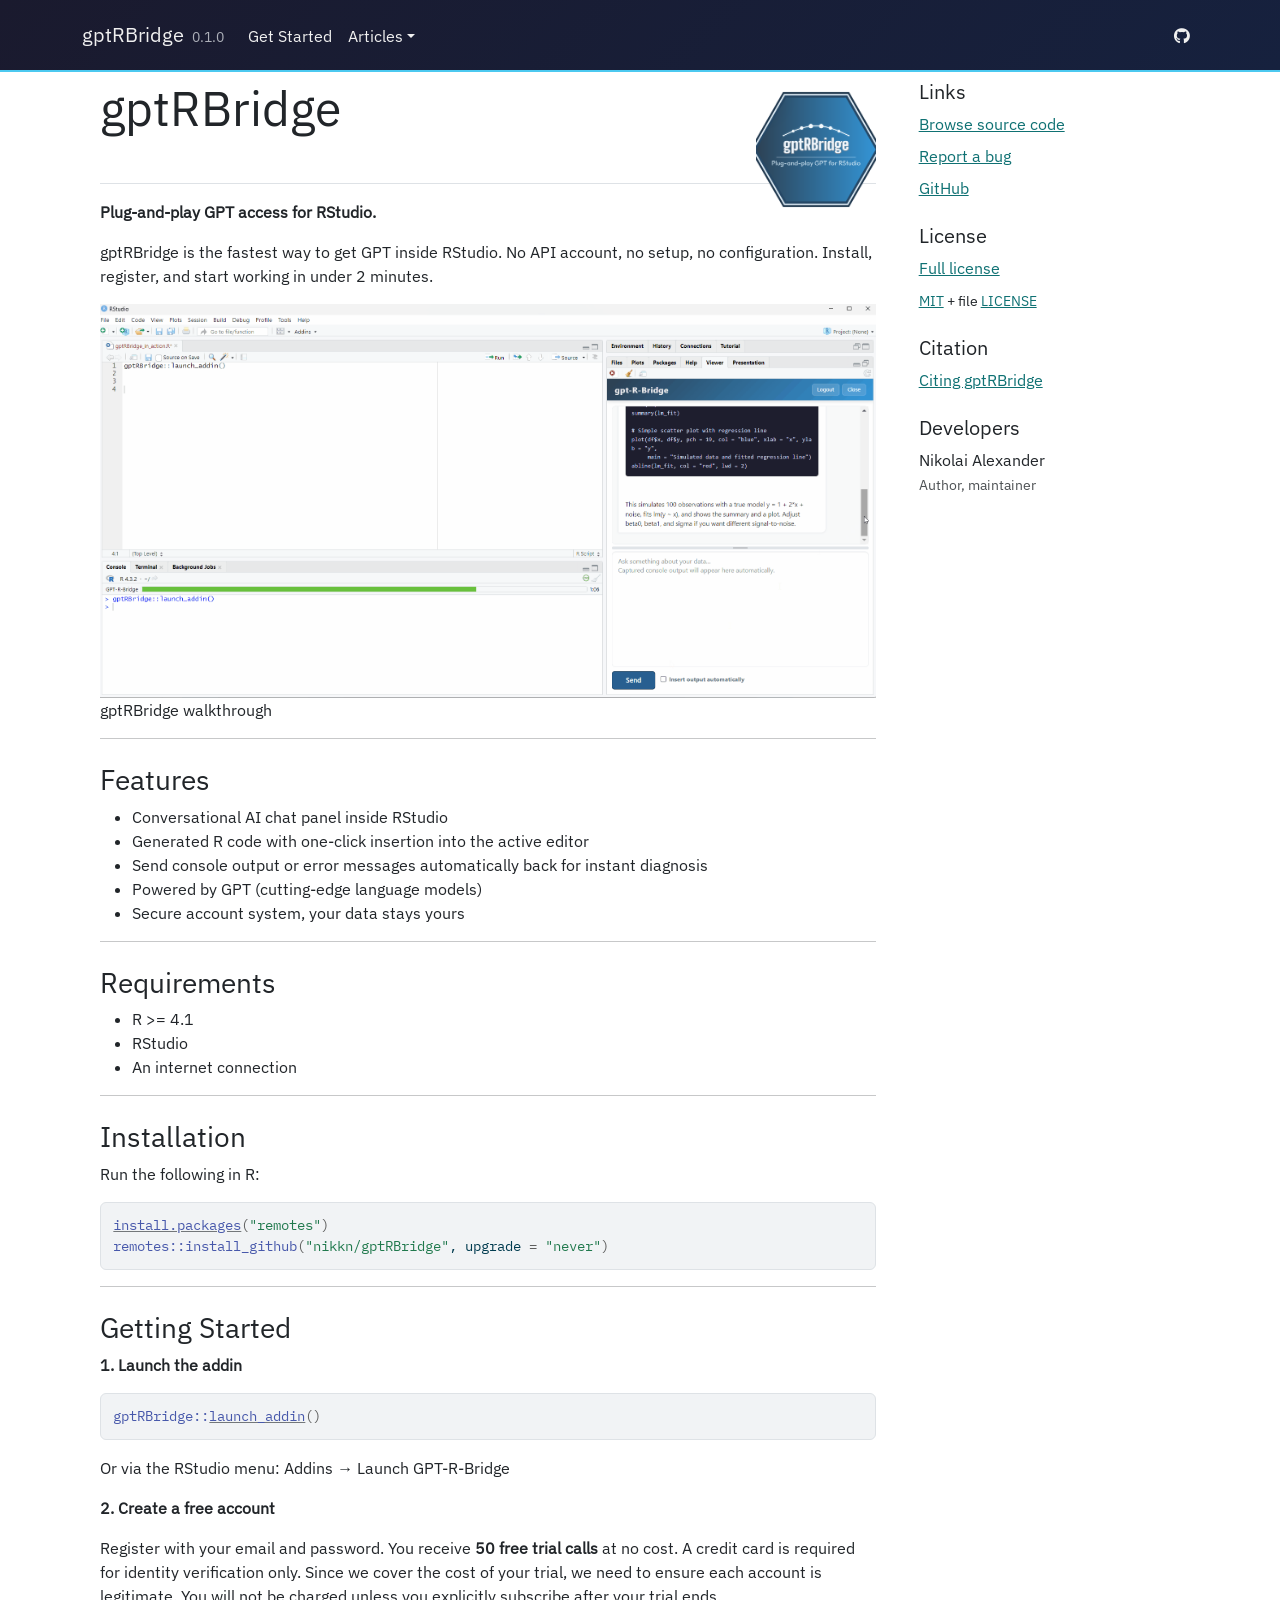
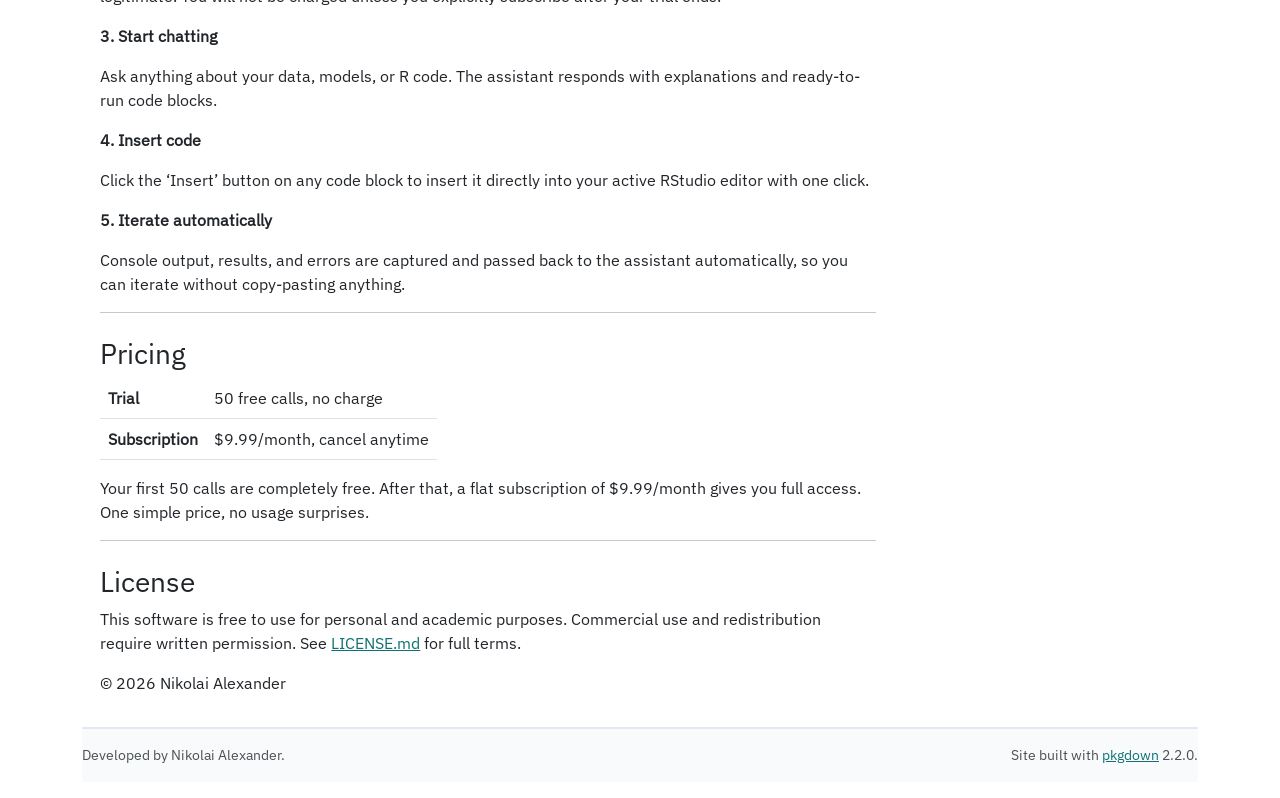
==== commit 97b692c5: "Deploying to gh-pages from @ nikkn/gptRBridge@27801c8ec4d5b61ea1e115b729b519caa4d4e5cf 🚀" ====
--- a/index.html
+++ b/index.html
@@ -177,7 +177,7 @@
 </h2>
 <p><strong>1. Launch the addin</strong></p>
 <div class="sourceCode" id="cb2"><pre class="downlit sourceCode r">
-<code class="sourceCode R"><span><span class="fu">gptRBridge</span><span class="fu">::</span><span class="fu">launch_addin</span><span class="op">(</span><span class="op">)</span></span></code></pre></div>
+<code class="sourceCode R"><span><span class="fu">gptRBridge</span><span class="fu">::</span><span class="fu"><a href="reference/launch_addin.html">launch_addin</a></span><span class="op">(</span><span class="op">)</span></span></code></pre></div>
 <p>Or via the RStudio menu: Addins → Launch GPT-R-Bridge</p>
 <p><strong>2. Create a free account</strong></p>
 <p>Register with your email and password. You receive <strong>50 free trial calls</strong> at no cost. A credit card is required for identity verification only. Since we cover the cost of your trial, we need to ensure each account is legitimate. You will not be charged unless you explicitly subscribe after your trial ends.</p>
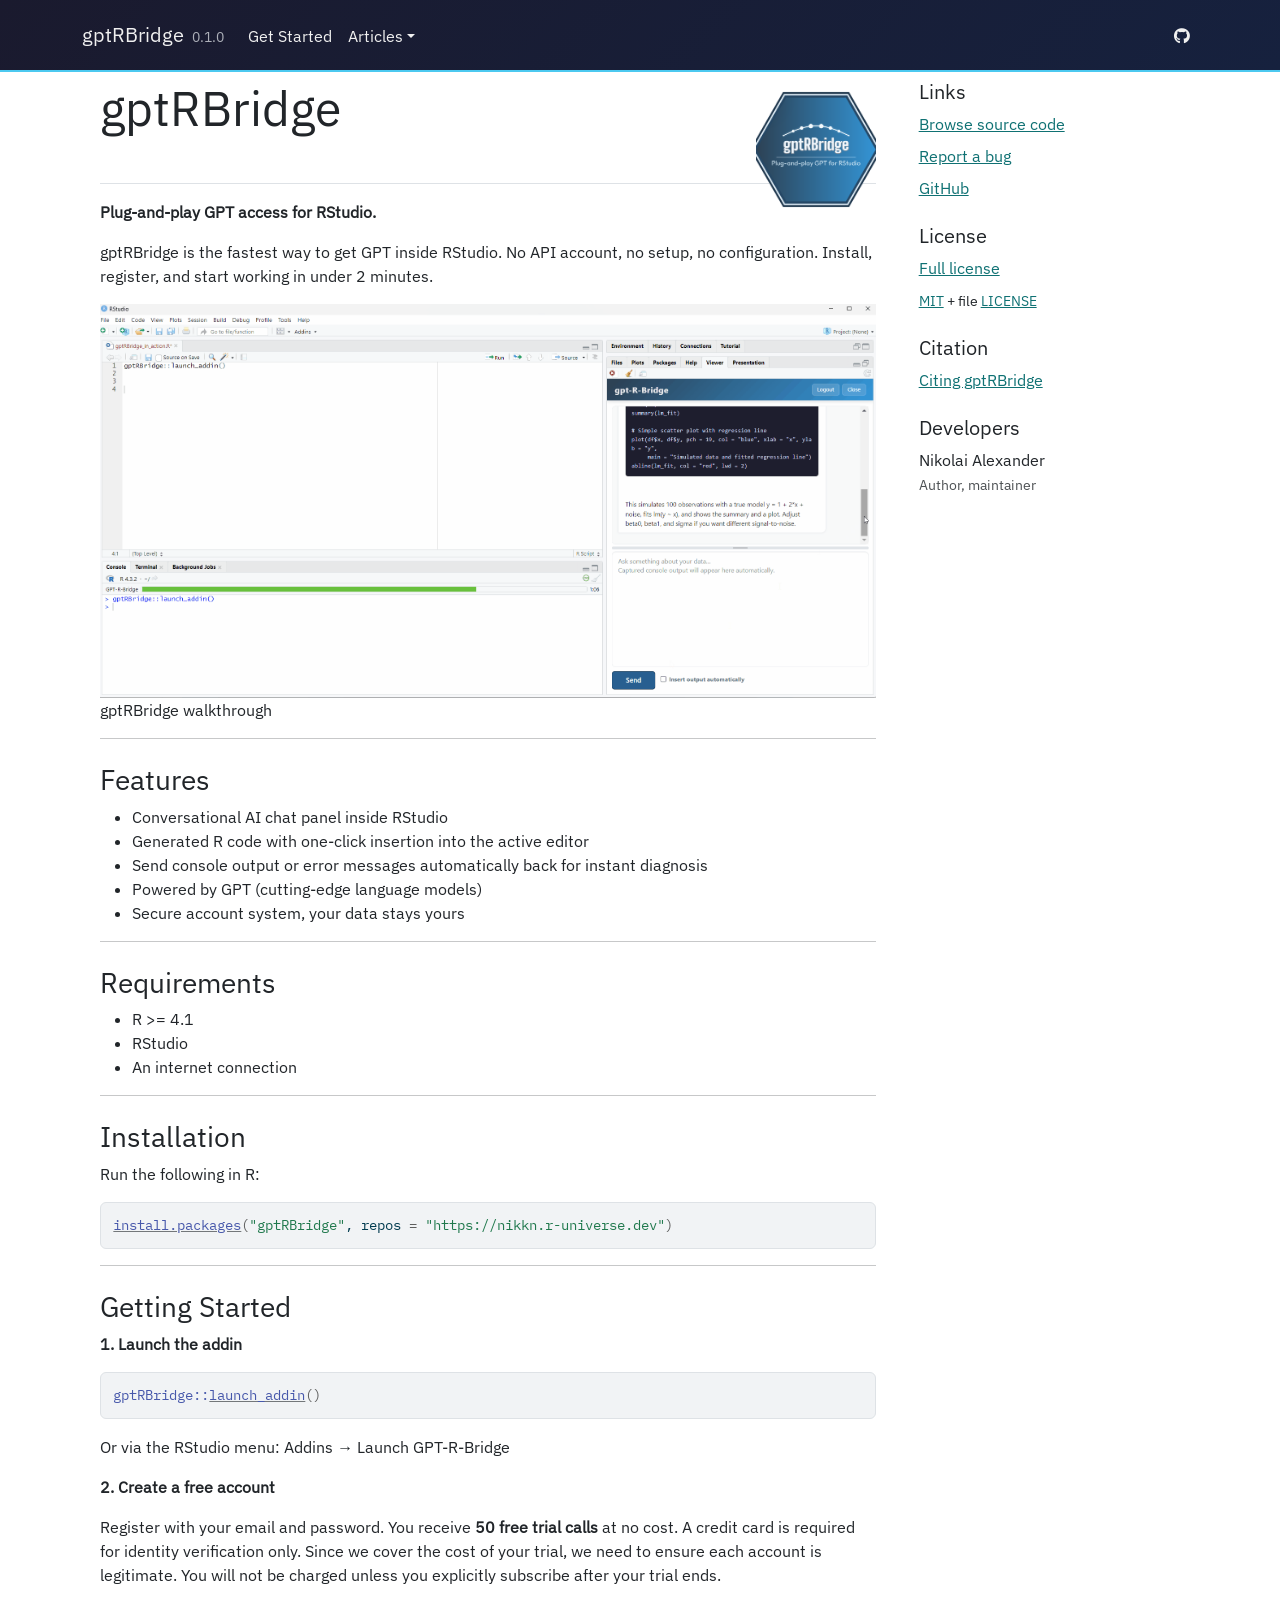
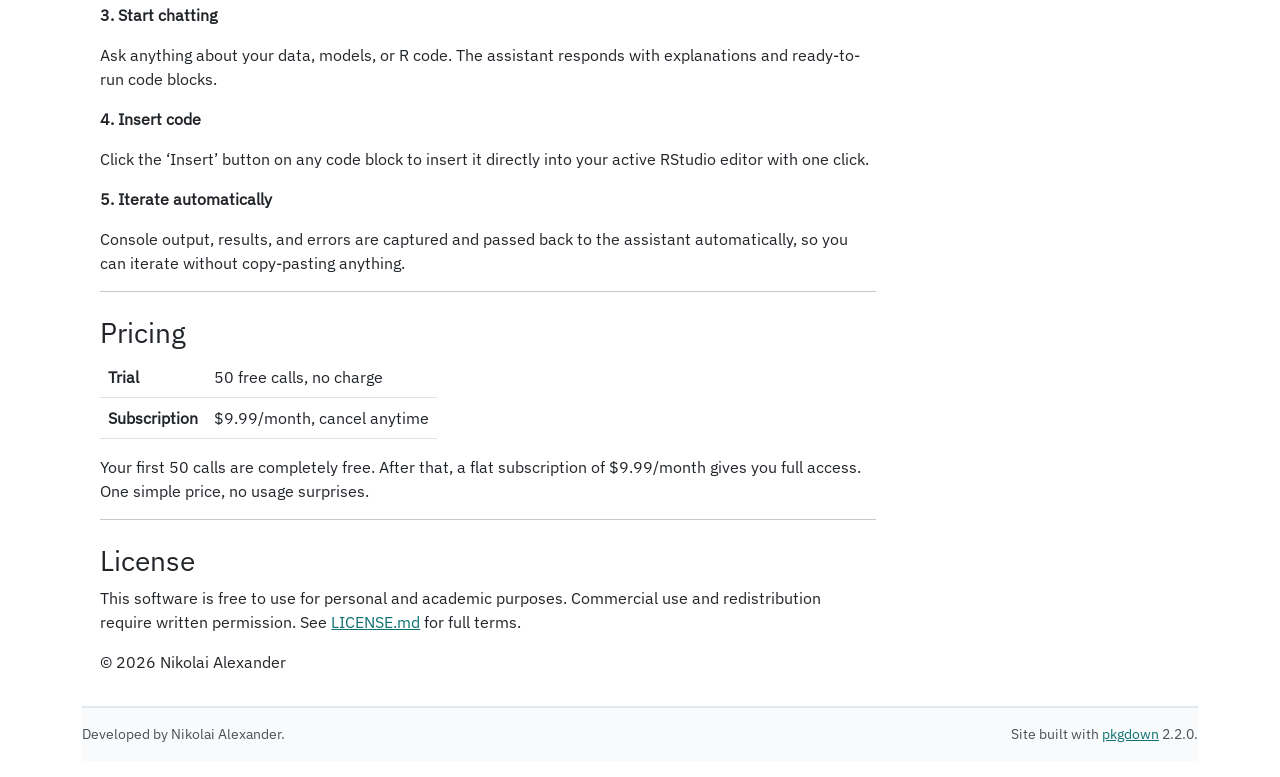
==== commit c0f7ae41: "Deploying to gh-pages from @ nikkn/gptRBridge@28de5091f6e5764100a6b0a50fa33e6c8dedea25 🚀" ====
--- a/index.html
+++ b/index.html
@@ -168,8 +168,7 @@
 </h2>
 <p>Run the following in R:</p>
 <div class="sourceCode" id="cb1"><pre class="downlit sourceCode r">
-<code class="sourceCode R"><span><span class="fu"><a href="https://rdrr.io/r/utils/install.packages.html" class="external-link">install.packages</a></span><span class="op">(</span><span class="st">"remotes"</span><span class="op">)</span></span>
-<span><span class="fu">remotes</span><span class="fu">::</span><span class="fu">install_github</span><span class="op">(</span><span class="st">"nikkn/gptRBridge"</span>, upgrade <span class="op">=</span> <span class="st">"never"</span><span class="op">)</span></span></code></pre></div>
+<code class="sourceCode R"><span><span class="fu"><a href="https://rdrr.io/r/utils/install.packages.html" class="external-link">install.packages</a></span><span class="op">(</span><span class="st">"gptRBridge"</span>, repos <span class="op">=</span> <span class="st">"https://nikkn.r-universe.dev"</span><span class="op">)</span></span></code></pre></div>
 <hr>
 </div>
 <div class="section level2">
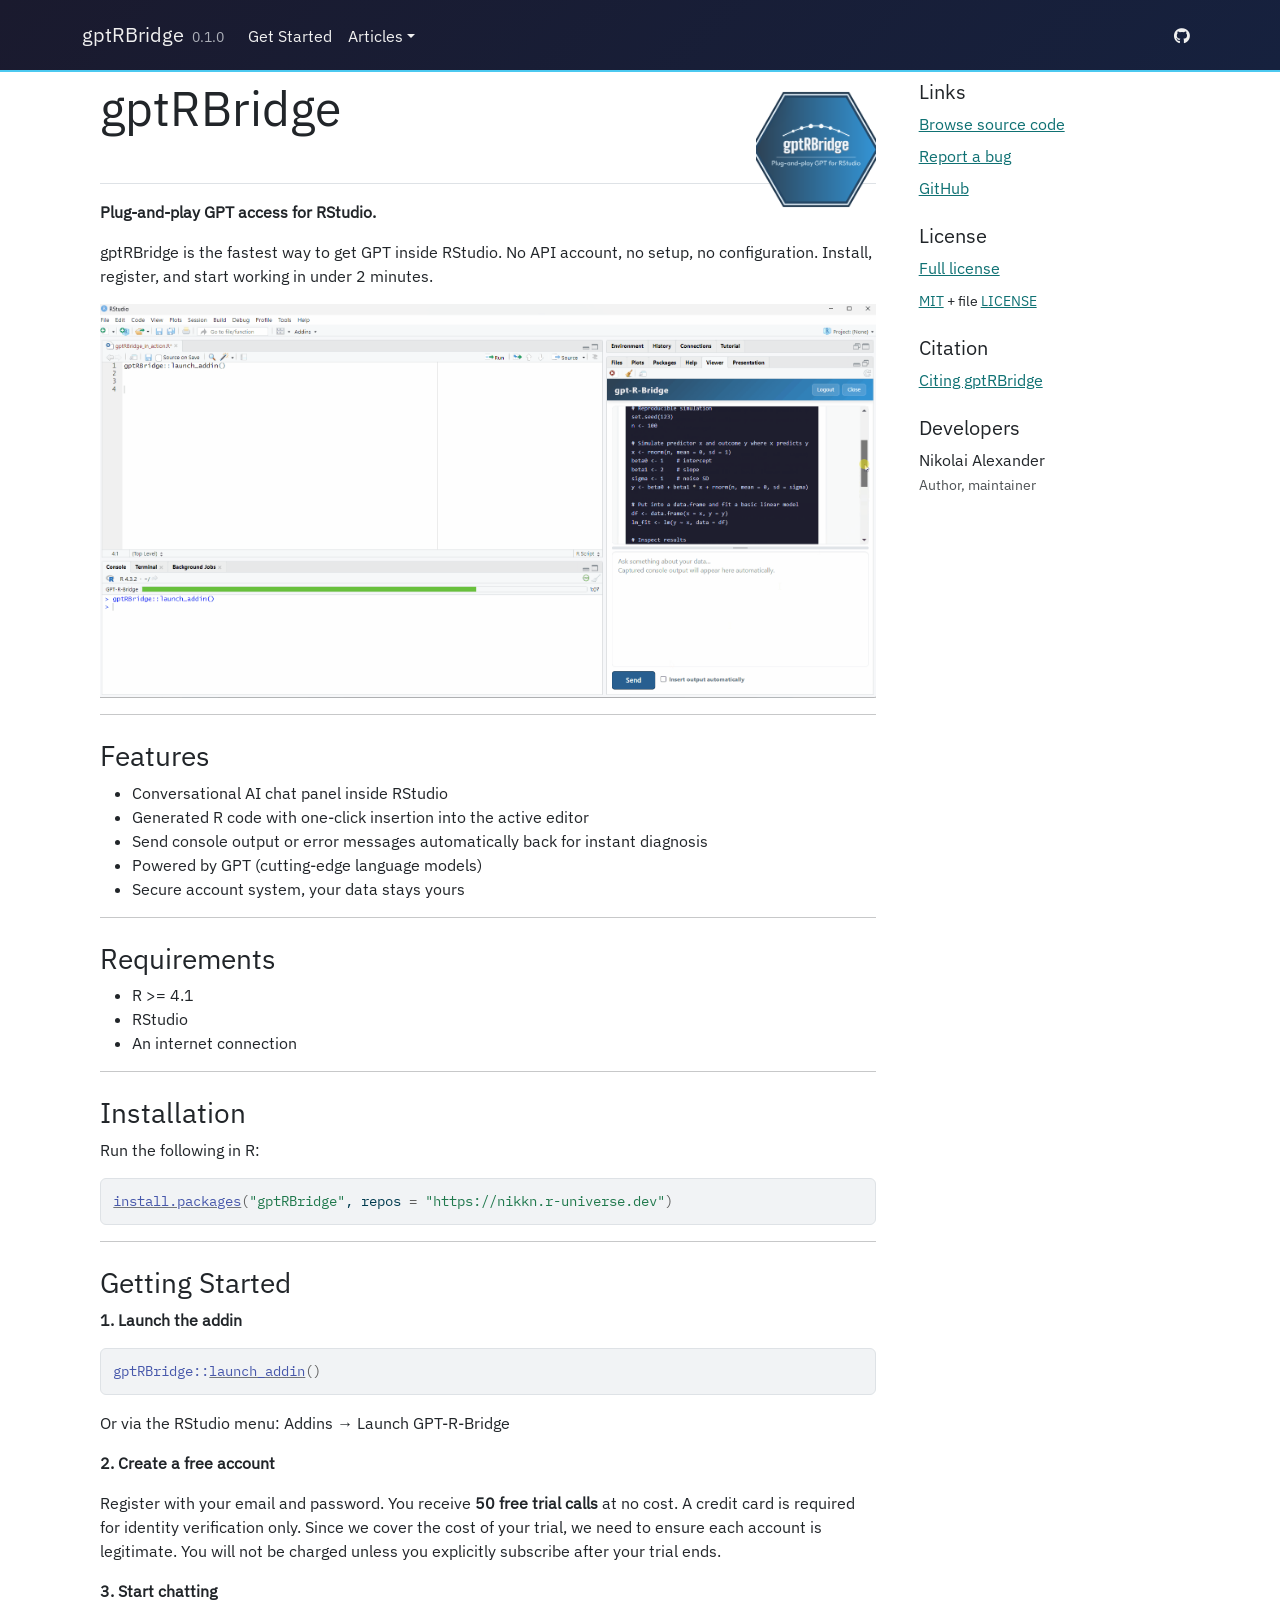
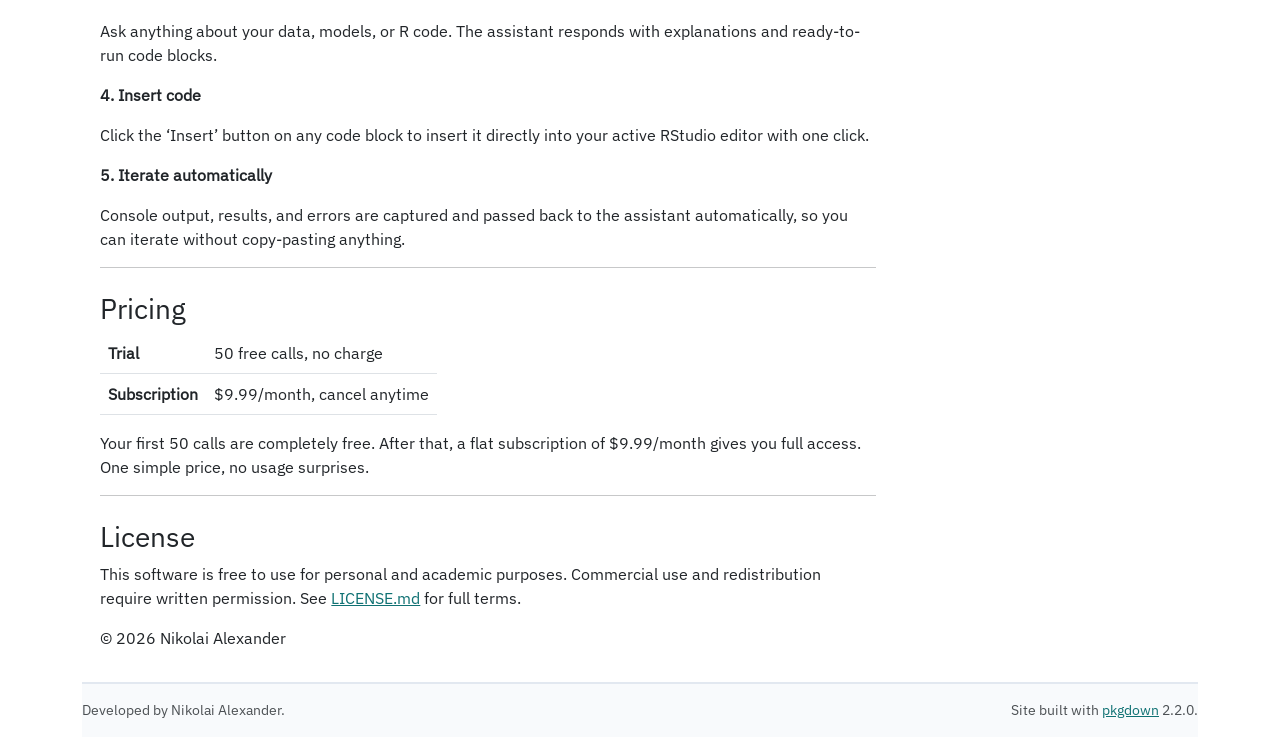
==== commit 83c0170c: "Deploying to gh-pages from @ nikkn/gptRBridge@86078b42598586d1a29d9403f5b61194cf7e5ba0 🚀" ====
--- a/index.html
+++ b/index.html
@@ -137,9 +137,7 @@
 <p><img src="reference/figures/logo.png" align="right" height="140"></p>
 <p><strong>Plug-and-play GPT access for RStudio.</strong></p>
 <p>gptRBridge is the fastest way to get GPT inside RStudio. No API account, no setup, no configuration. Install, register, and start working in under 2 minutes.</p>
-<div class="float">
-<img src="reference/figures/gptRBridge_walkthrough.gif" alt="gptRBridge walkthrough"><div class="figcaption">gptRBridge walkthrough</div>
-</div>
+<p><img src="reference/figures/gptRBridge_walkthrough.gif"></p>
 <hr>
 <div class="section level2">
 <h2 id="features">Features<a class="anchor" aria-label="anchor" href="#features"></a>
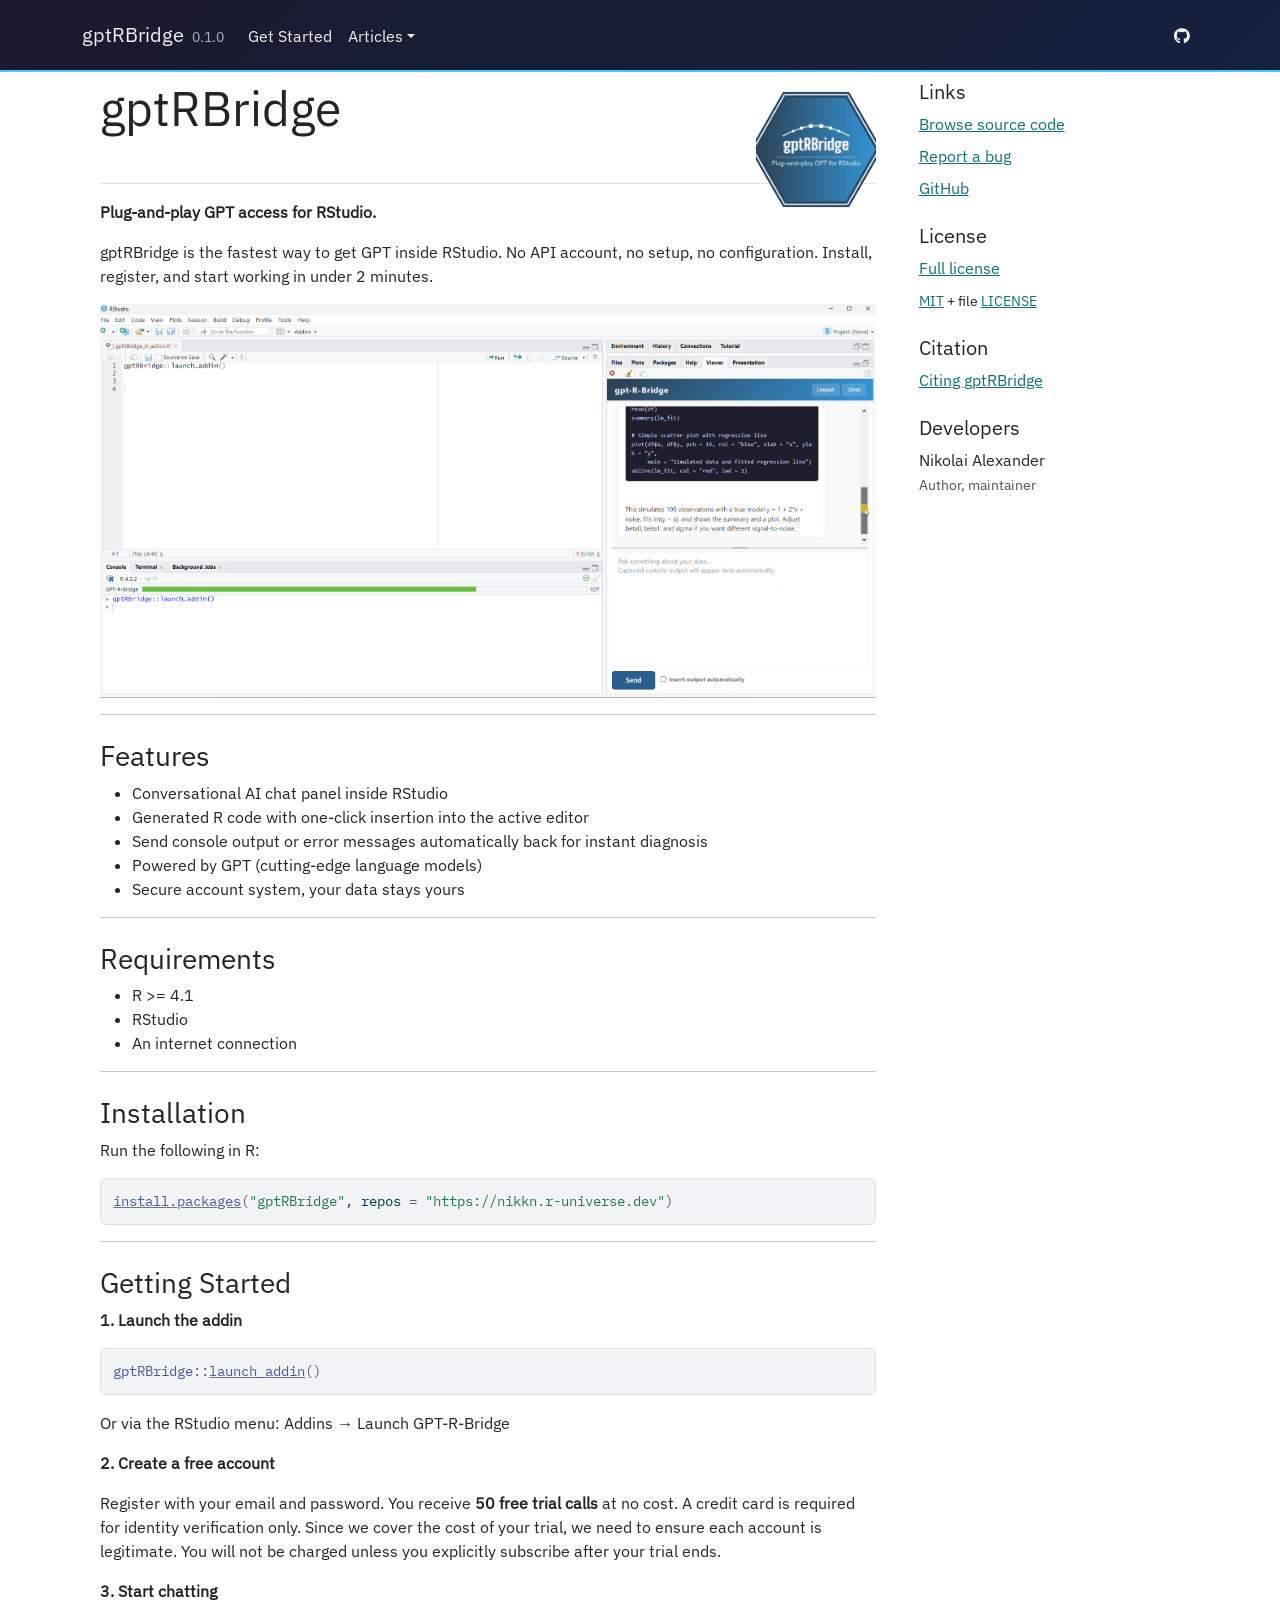
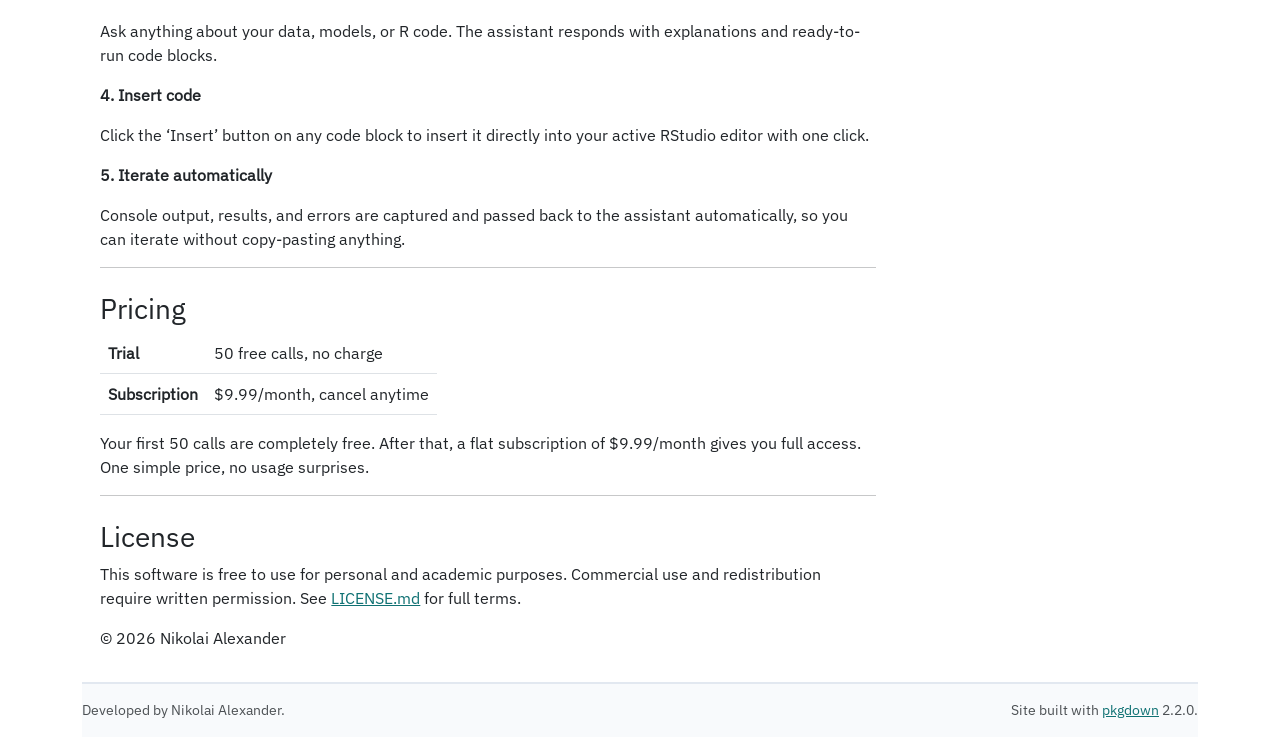
==== commit 49b6b0b9: "Deploying to gh-pages from @ nikkn/gptRBridge@b46ee991a1672ac5d2aa57f0213e10a3fe47957d 🚀" ====
--- a/index.html
+++ b/index.html
@@ -117,6 +117,7 @@
   <ul class="dropdown-menu" aria-labelledby="dropdown-articles">
 <li><a class="dropdown-item" href="articles/get-started.html">Get Started</a></li>
     <li><a class="dropdown-item" href="articles/faq.html">FAQ</a></li>
+    <li><a class="dropdown-item" href="articles/gptRBridge-introduction.html">Introduction</a></li>
   </ul>
 </li>
       </ul>
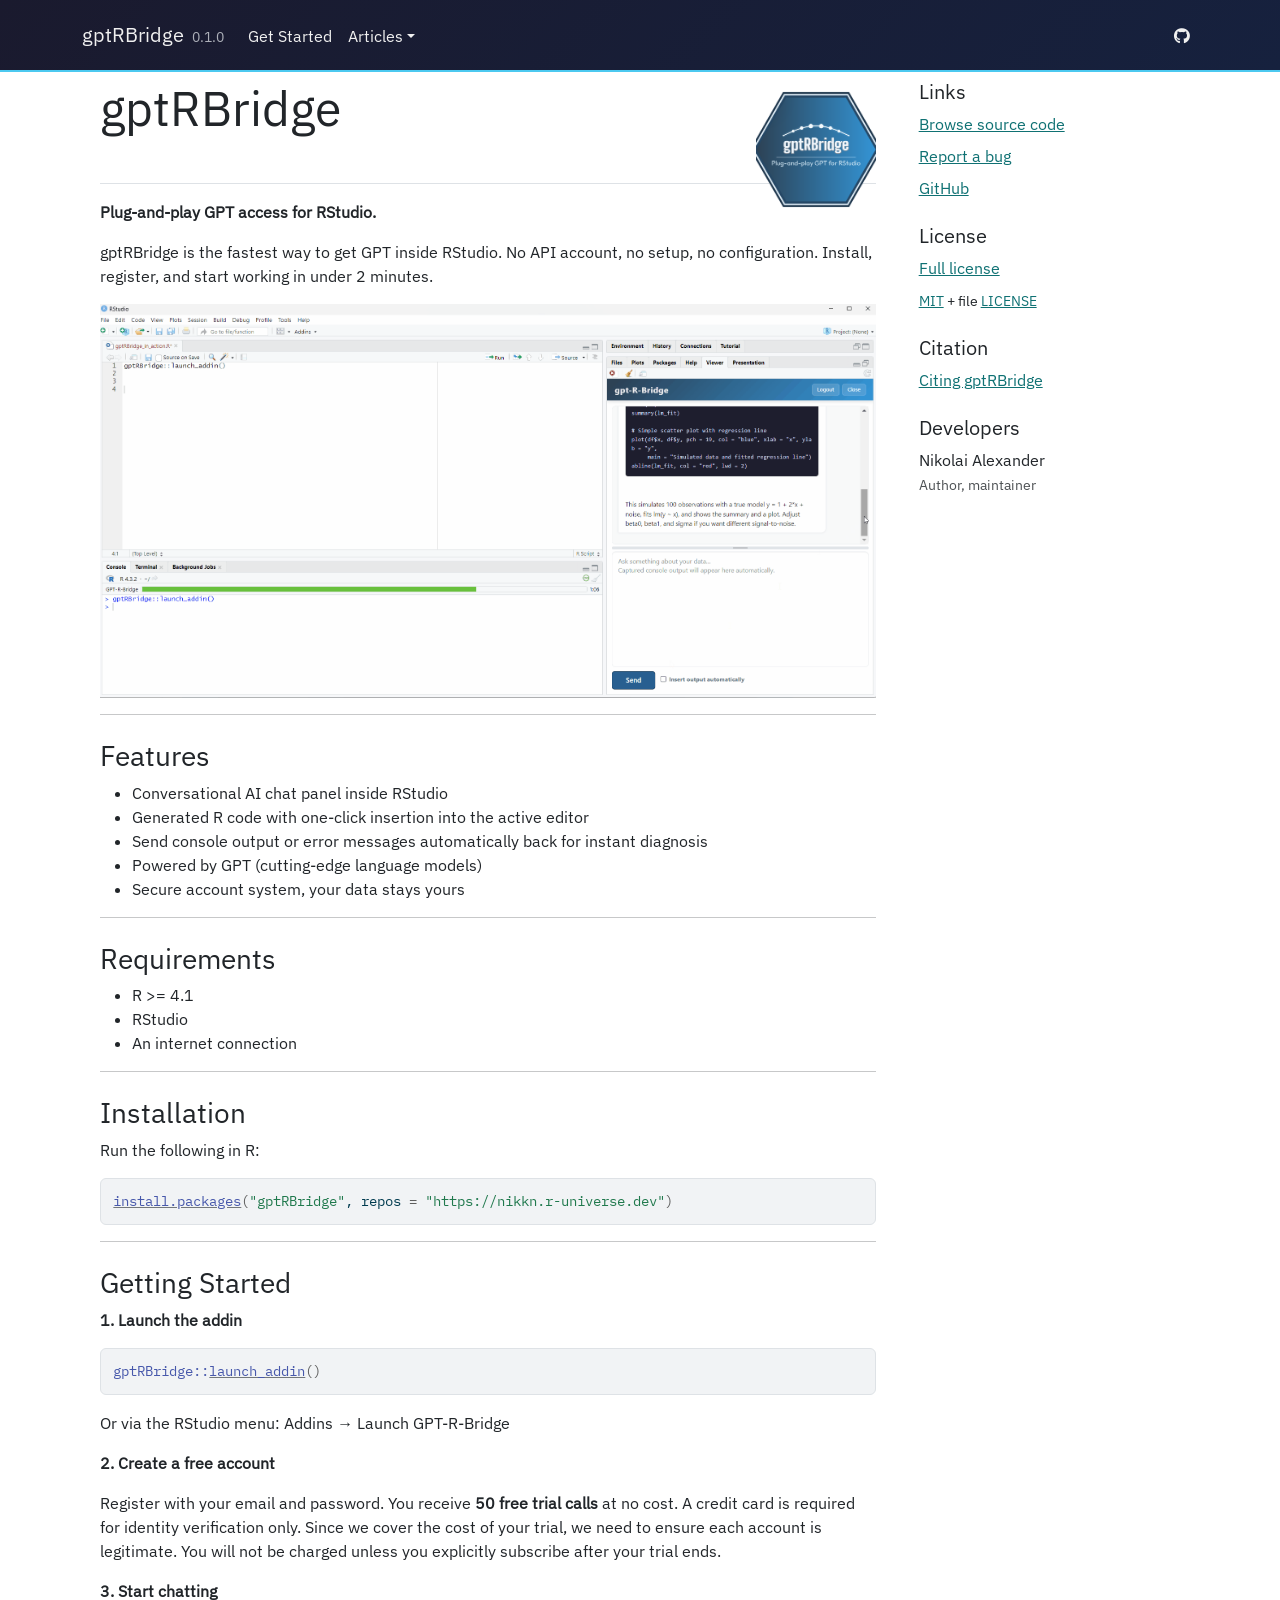
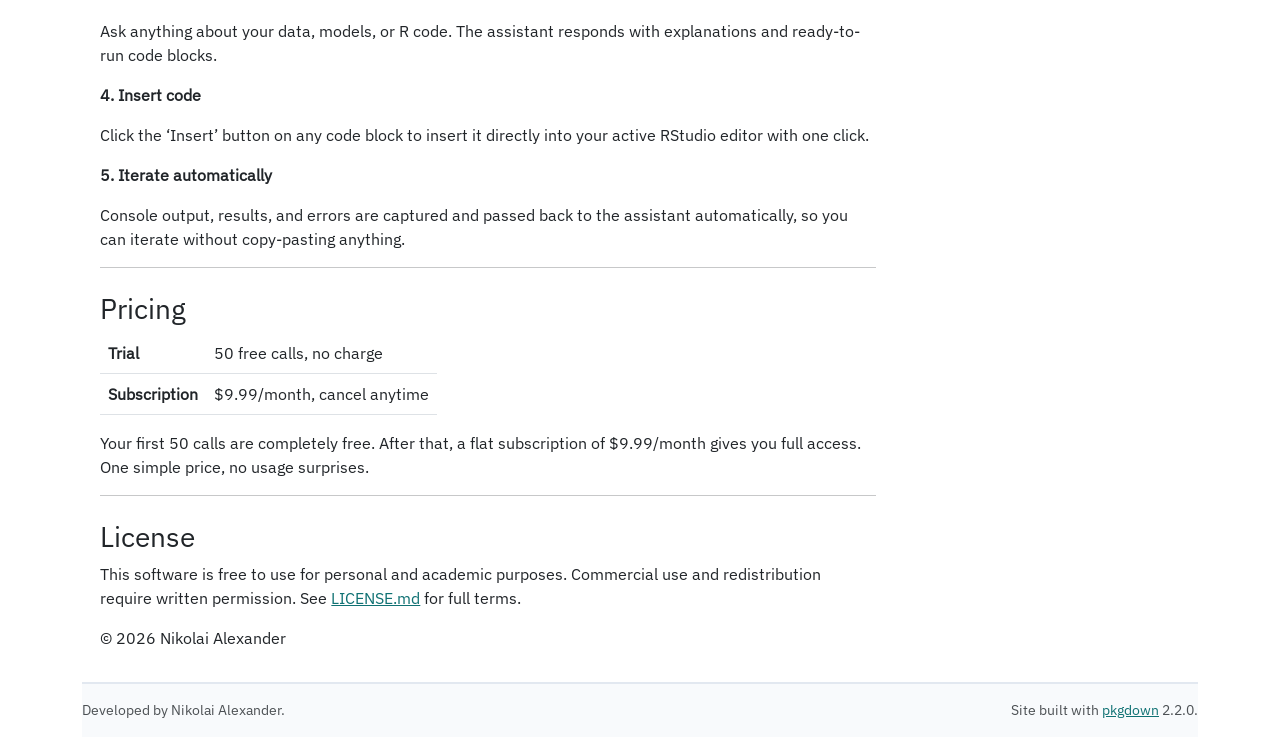
==== commit 073cc5be: "Deploying to gh-pages from @ nikkn/gptRBridge@6ebc8df0707ac3700325a379fc9ad6997a992996 🚀" ====
--- a/index.html
+++ b/index.html
@@ -18,6 +18,7 @@
 <meta property="og:description" content="The fastest way to get GPT inside RStudio. No API account, no setup, no configuration. Install, register, and start working in under 2 minutes.
 ">
 <meta property="og:image" content="https://nikkn.github.io/gptRBridge/logo.png">
+<meta name="google-site-verification" content="AMuyXyZixV_yJbMoVUShqFuyZB4kxgZxZLLErU_1Yw0">
 <style>
   .navbar {
     background: linear-gradient(135deg, #1a1a2e 0%, #16213e 100%) !important;
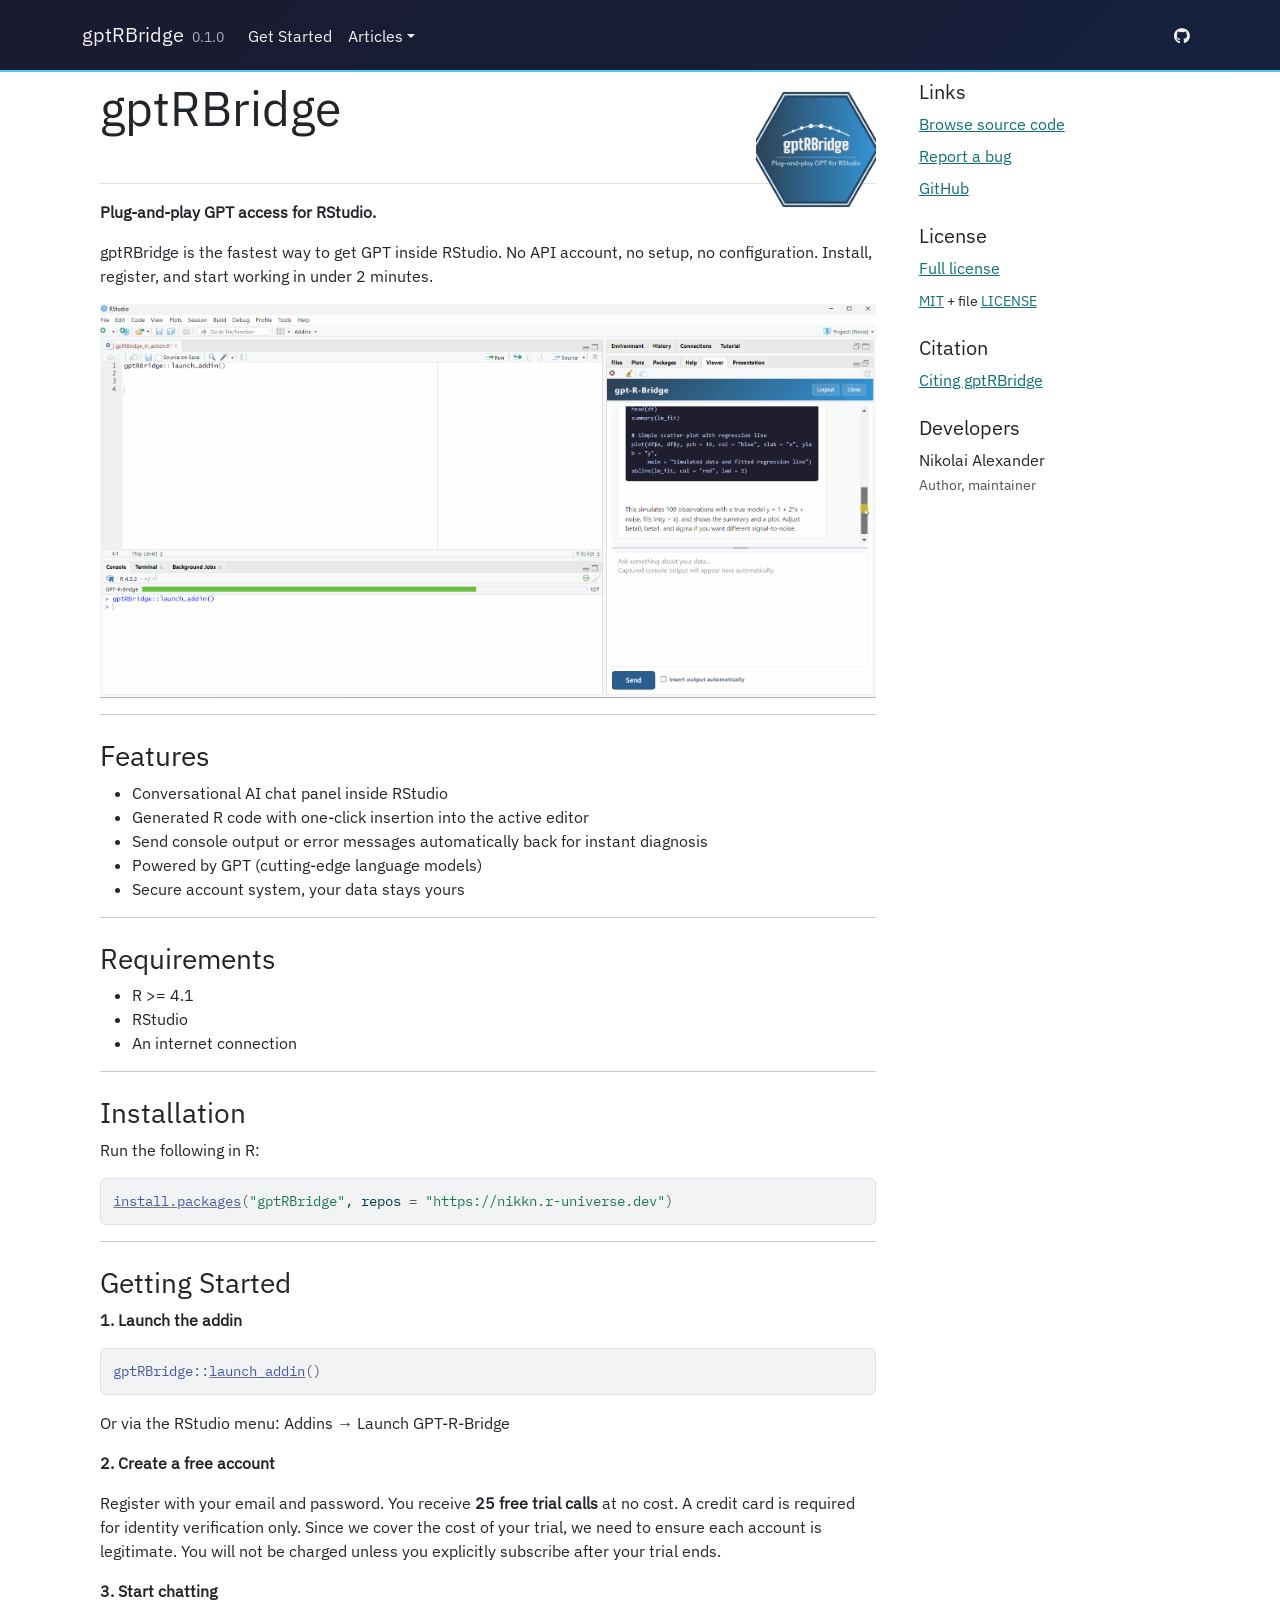
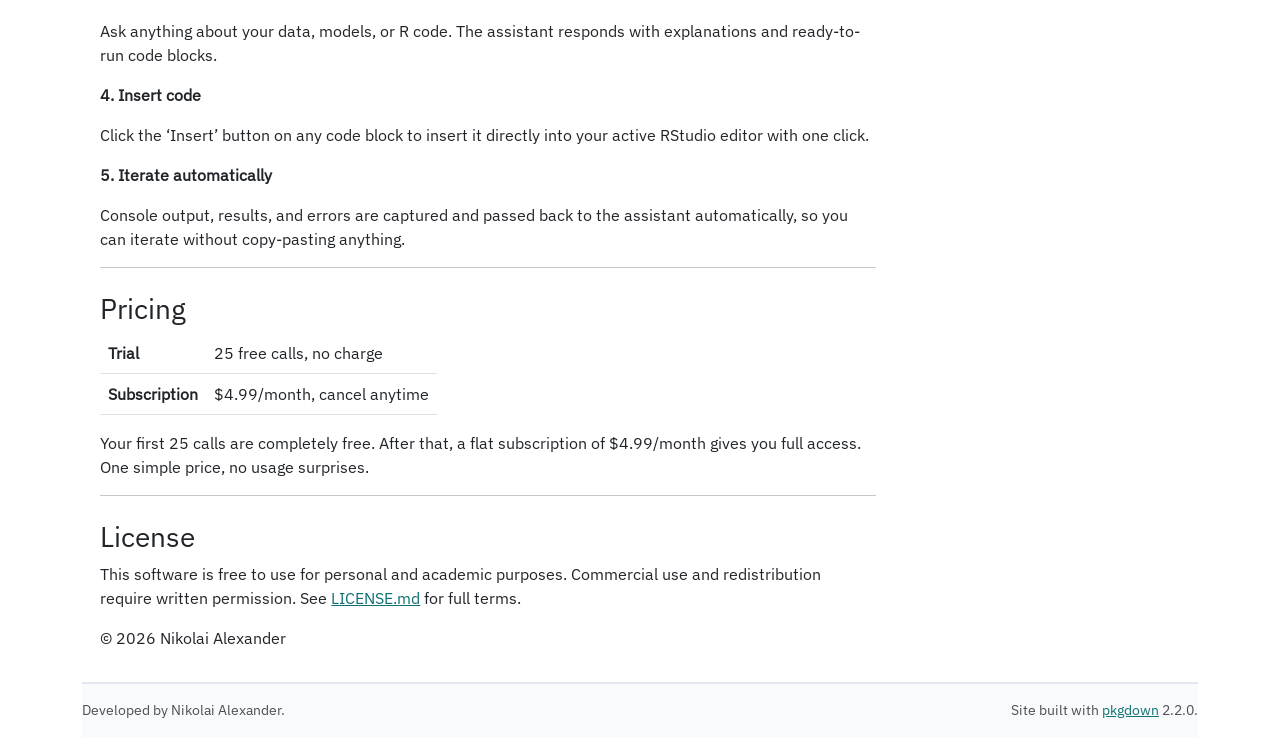
==== commit c8f7c9f2: "Deploying to gh-pages from @ nikkn/gptRBridge@1f27378ac8ca991f25b79ea2c21b36a37b1aca43 🚀" ====
--- a/index.html
+++ b/index.html
@@ -179,7 +179,7 @@
 <code class="sourceCode R"><span><span class="fu">gptRBridge</span><span class="fu">::</span><span class="fu"><a href="reference/launch_addin.html">launch_addin</a></span><span class="op">(</span><span class="op">)</span></span></code></pre></div>
 <p>Or via the RStudio menu: Addins → Launch GPT-R-Bridge</p>
 <p><strong>2. Create a free account</strong></p>
-<p>Register with your email and password. You receive <strong>50 free trial calls</strong> at no cost. A credit card is required for identity verification only. Since we cover the cost of your trial, we need to ensure each account is legitimate. You will not be charged unless you explicitly subscribe after your trial ends.</p>
+<p>Register with your email and password. You receive <strong>25 free trial calls</strong> at no cost. A credit card is required for identity verification only. Since we cover the cost of your trial, we need to ensure each account is legitimate. You will not be charged unless you explicitly subscribe after your trial ends.</p>
 <p><strong>3. Start chatting</strong></p>
 <p>Ask anything about your data, models, or R code. The assistant responds with explanations and ready-to-run code blocks.</p>
 <p><strong>4. Insert code</strong></p>
@@ -194,14 +194,14 @@
 <table class="table"><tbody>
 <tr class="odd">
 <td><strong>Trial</strong></td>
-<td>50 free calls, no charge</td>
+<td>25 free calls, no charge</td>
 </tr>
 <tr class="even">
 <td><strong>Subscription</strong></td>
-<td>$9.99/month, cancel anytime</td>
+<td>$4.99/month, cancel anytime</td>
 </tr>
 </tbody></table>
-<p>Your first 50 calls are completely free. After that, a flat subscription of $9.99/month gives you full access. One simple price, no usage surprises.</p>
+<p>Your first 25 calls are completely free. After that, a flat subscription of $4.99/month gives you full access. One simple price, no usage surprises.</p>
 <hr>
 </div>
 <div class="section level2">
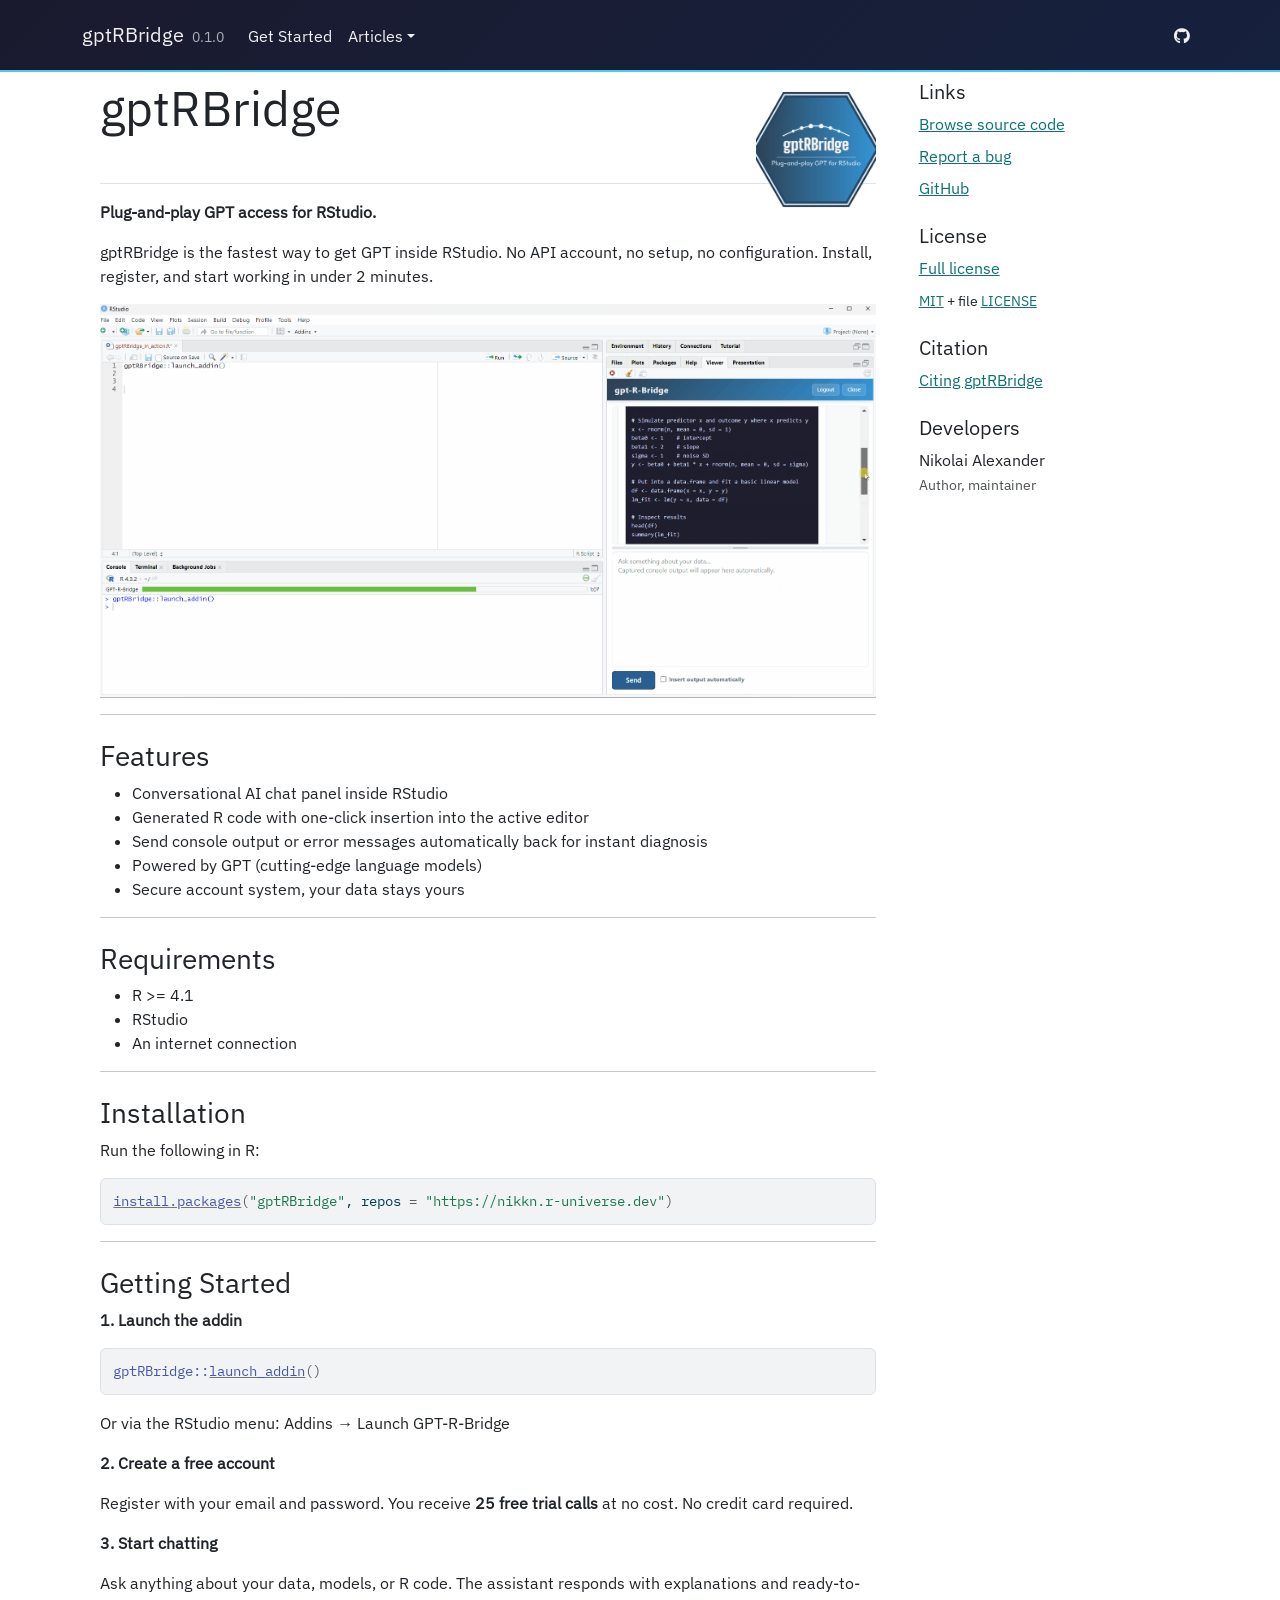
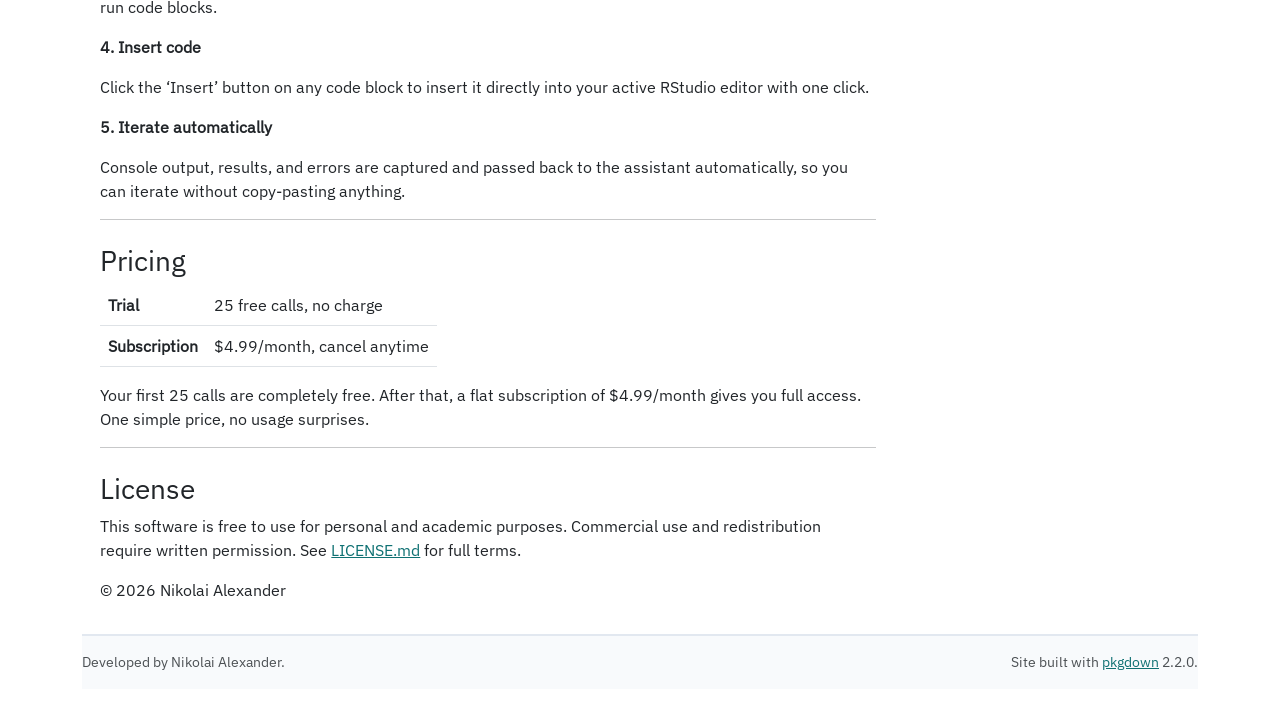
==== commit 6a5fb911: "Deploying to gh-pages from @ nikkn/gptRBridge@7afecebddb11bd801e1bacbcafb06dd744864ed0 🚀" ====
--- a/index.html
+++ b/index.html
@@ -179,7 +179,7 @@
 <code class="sourceCode R"><span><span class="fu">gptRBridge</span><span class="fu">::</span><span class="fu"><a href="reference/launch_addin.html">launch_addin</a></span><span class="op">(</span><span class="op">)</span></span></code></pre></div>
 <p>Or via the RStudio menu: Addins → Launch GPT-R-Bridge</p>
 <p><strong>2. Create a free account</strong></p>
-<p>Register with your email and password. You receive <strong>25 free trial calls</strong> at no cost. A credit card is required for identity verification only. Since we cover the cost of your trial, we need to ensure each account is legitimate. You will not be charged unless you explicitly subscribe after your trial ends.</p>
+<p>Register with your email and password. You receive <strong>25 free trial calls</strong> at no cost. No credit card required.</p>
 <p><strong>3. Start chatting</strong></p>
 <p>Ask anything about your data, models, or R code. The assistant responds with explanations and ready-to-run code blocks.</p>
 <p><strong>4. Insert code</strong></p>
